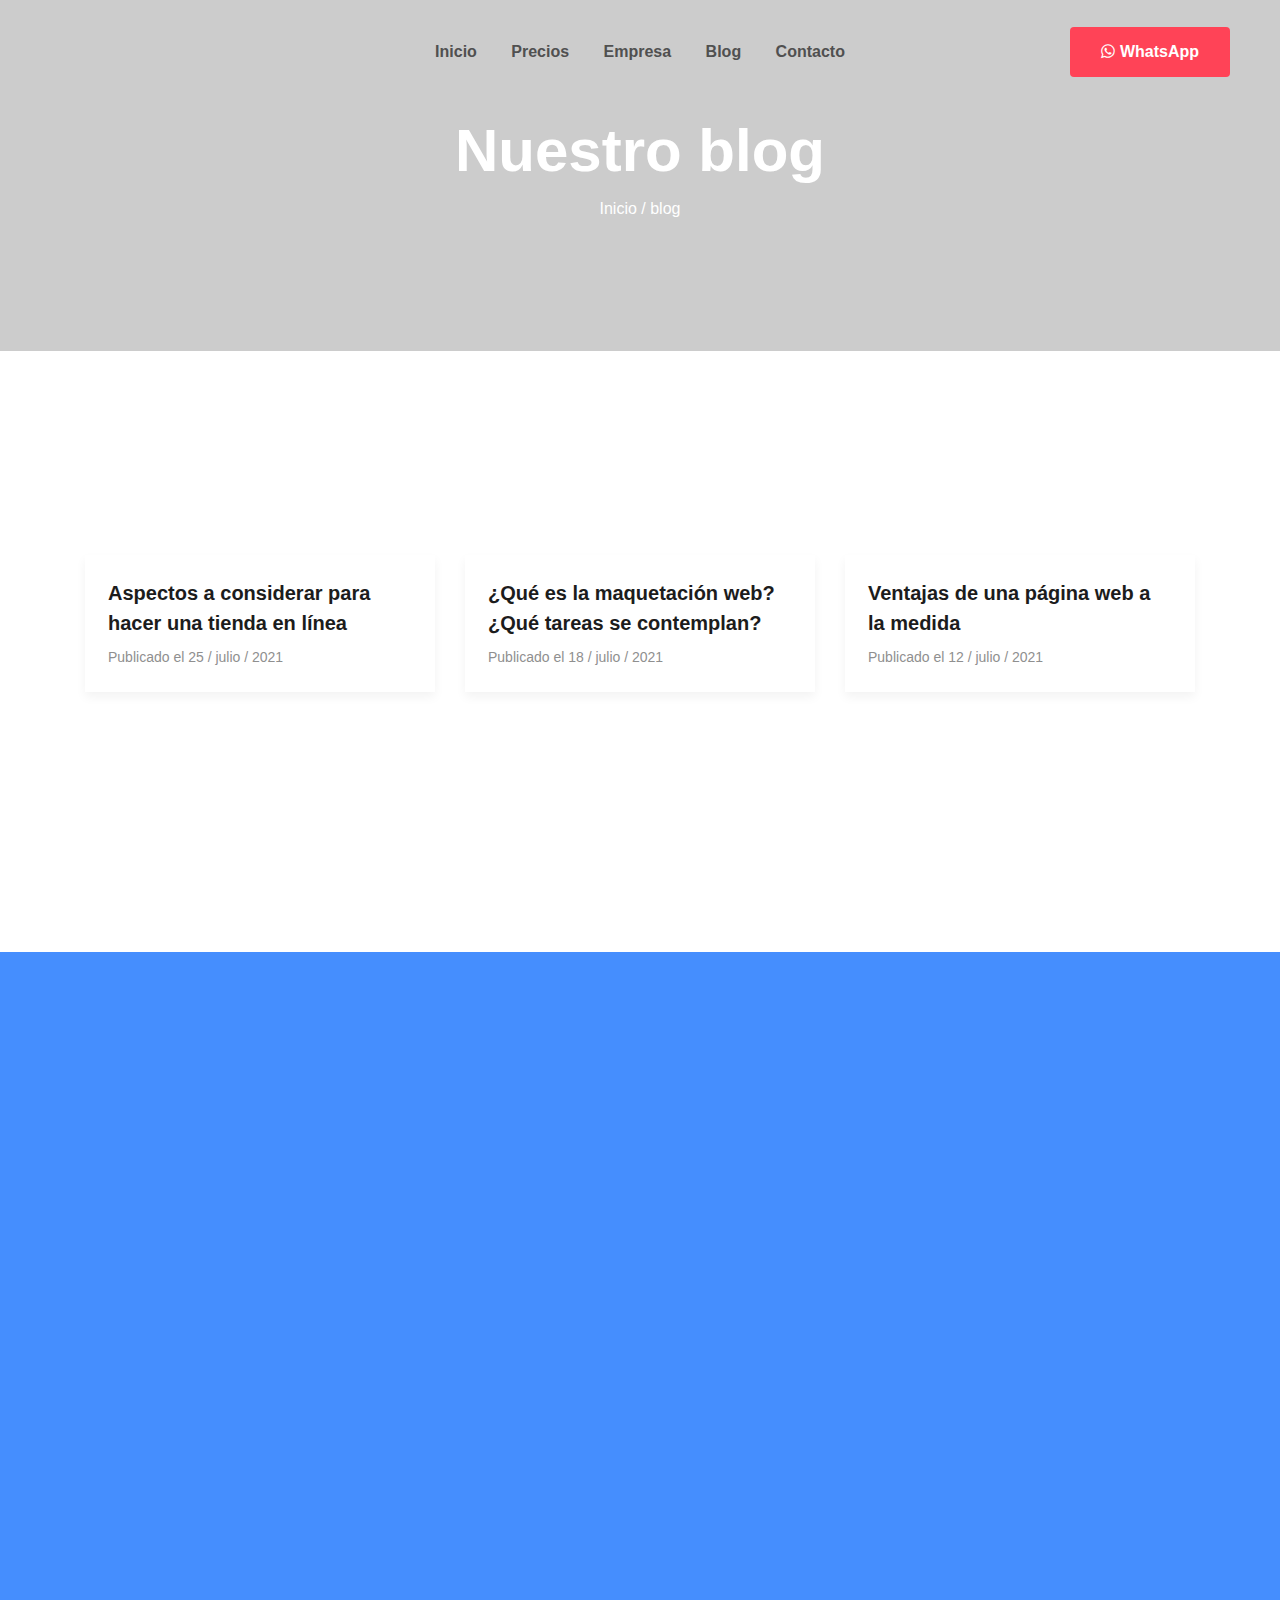
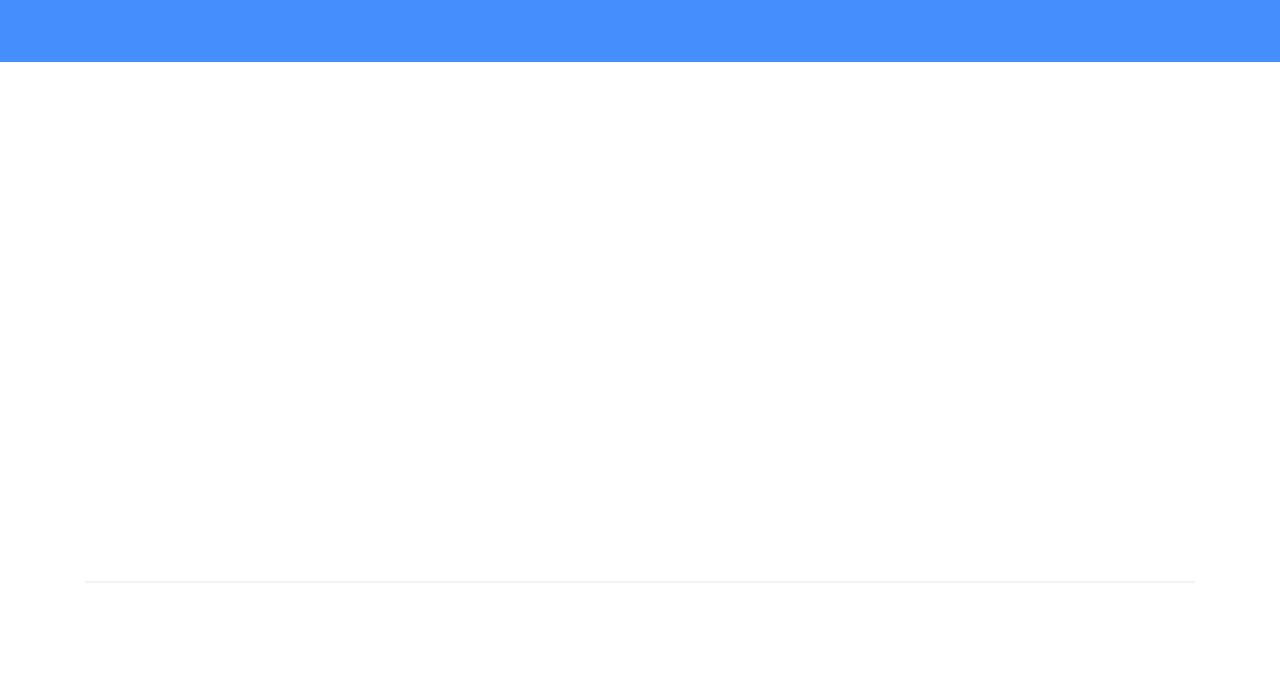
==== blog_01.html @ 81f1643b "Add files via upload" ====
<!doctype html>
<html class="no-js" lang="es">


<head>
    <meta charset="utf-8">
    <meta http-equiv="x-ua-compatible" content="ie=edge">
    <title>WebSin - Desarrollo Web</title>
    <meta name="description" content="">
    <meta name="viewport" content="width=device-width, initial-scale=1">

    <!-- <link rel="manifest" href="site.webmanifest"> -->
    <link rel="shortcut icon" type="image/x-icon" href="img/favicon.png">
    <!-- Place favicon.ico in the root directory -->

    <!-- CSS here -->
    <link rel="stylesheet" href="css/bootstrap.min.css">
    <link rel="stylesheet" href="css/owl.carousel.min.css">
    <link rel="stylesheet" href="css/magnific-popup.css">
    <link rel="stylesheet" href="css/font-awesome.min.css">
    <link rel="stylesheet" href="css/themify-icons.css">
    <link rel="stylesheet" href="css/flaticon.css">
    <link rel="stylesheet" href="css/nice-select.css">
    <link rel="stylesheet" href="css/animate.min.css">
    <link rel="stylesheet" href="css/slicknav.css"> 
    <link rel="stylesheet" href="css/style.css">

</head>

<body>
    <header>
        <div id="sticky-header" class="header_area header_area01">
            <div class="container-fluid">
                <div class="row">
                    <div class="col-12">
                        <div class="header__wrapper">
                            <!-- header__left__start  -->
                            <div class="header__left">
                                <div class="logo_img">
                                    <a href="index.html">
                                        <img src="img/logo.png" alt="">
                                    </a>
                                </div>
                            </div>
                            <!-- header__left__start  -->

                            <!-- main_menu_start  -->
                            <div class="main_menu text-center d-none d-lg-block">
                                <nav>
                                    <ul id="mobile-menu">
                                        <li><a href="index.html">Inicio</a>
                                        </li>
                                        <li><a href="prising.html">Precios</a>
                                        </li>
                                        <li><a href="career.html">Empresa</a></li>
                                        <li><a href="blog_01.html">Blog</a></li>
                                        <li><a href="contact.html">Contacto</a></li>
                                    </ul>
                                </nav>
                            </div>
                            <!-- main_menu_start  -->

                            <!-- header__right_start  -->
                            <div class="header__right">
                                <div class="contact_wrap d-flex align-items-center">
                                    <div class="contact_btn d-none d-lg-block">
                                        <a href="https://web.whatsapp.com/send?phone=524447003104&text=Hola,%20quiero%20m%C3%A1s%20informaci%C3%B3n%20sobre%20los%20servicios%20de%20WebSin" class="boxed_btn"><i class="fa fa-whatsapp"></i> WhatsApp</a>
                                    </div>
                                </div>
                            </div>
                            <!-- header__right_end  -->
                        </div>
                    </div>
                    <div class="col-12">
                        <div class="mobile_menu d-block d-lg-none"></div>
                    </div>
                </div>
            </div>
        </div>
    </header>
    <!-- header_end -->


    <!-- bradcam_area  -->
    <div class="bradcam_area bradcam_bg_2 bradcam_area2">
        <div class="container">
            <div class="row">
                <div class="col-xl-12">
                    <div class="bradcam_text text-center">
                        <h3 class="wow  fadeInDown" data-wow-duration="1s" data-wow-delay=".2s">Nuestro blog</h3>
                        <p class="wow fadeInUp" data-wow-duration="1s" data-wow-delay=".2s"><a href="index.html">Inicio</a> / blog</p>
                    </div>
                </div>
            </div>
        </div>
    </div>
    <!--/ bradcam_area -->

    <!-- blog_area -->
    <div class="blog_area">
        <div class="container">
            <div class="row">
                <div class="col-xl-4 col-lg-4 col-md-6 ">
                    <div class="single_blog wow fadeInUp" data-wow-duration="1s" data-wow-delay=".1s">
                        <div class="blog_thumb">
                            <a href="blog_details.html">
                                <img src="img/news/1.png" alt="">
                            </a>
                        </div>
                        <div class="blog_meta">
                            <h4><a href="BLOG_Aspectos-a-considerar-para-hacer-una-tienda-en-línea.html">Aspectos a considerar para hacer una tienda en línea</a></h4>
                            <span>Publicado el 25 / julio / 2021</span>
                        </div>
                    </div>
                </div>
                <div class="col-xl-4 col-lg-4 col-md-6">
                    <div class="single_blog wow fadeInUp" data-wow-duration="1s" data-wow-delay=".2s">
                        <div class="blog_thumb">
                            <a href="blog_details.html">
                                <img src="img/news/2.png" alt="">
                            </a>
                        </div>
                        <div class="blog_meta">
                            <h4><a href="BLOG_¿Qué-es-la-maquetación-web.html">¿Qué es la maquetación web?<br> ¿Qué tareas se contemplan?</a></h4>
                            <span>Publicado el 18 / julio / 2021</span>
                        </div>
                    </div>
                </div>
                <div class="col-xl-4 col-lg-4 col-md-6">
                    <div class="single_blog wow fadeInUp" data-wow-duration="1s" data-wow-delay=".3s">
                        <div class="blog_thumb">
                            <a href="blog_details.html">
                                <img src="img/news/3.png" alt="">
                            </a>
                        </div>
                        <div class="blog_meta ">
                            <h4><a href="BLOG_Ventajas-de-una-página-web-a-la-medida.html">Ventajas de una página web a la medida</a></h4>
                            <span>Publicado el 12 / julio / 2021</span>
                        </div>
                    </div>
                </div>
            </div>
        </div>
    </div>
    <!--/ blog_area -->

    <!-- contact_expert_start -->
    <div class="contact_expert">
        <div class="animation_img d-none d-lg-block">
            <div class="anim_1 amination_custom">
                <img src="img/banner/expert_anim_1.png" alt="">
            </div>
            <div class="anim_2 amination_custom4">
                <img src="img/banner/expert_anim_2.png" alt="">
            </div>
            <div class="anim_3 amination_custom2">
                <img src="img/banner/expert_anim_3.png" alt="">
            </div>
            <div class="anim_4 amination_custom11">
                <img src="img/banner/expert_anim_4.png" alt="">
            </div>
        </div>
        <div class="container">
            <div class="row">
                <div class="col-xl-12">
                    <div class="contact_expert_text text-center">
                        <h3 class="wow fadeInUp" data-wow-duration="1s" data-wow-delay=".1s">¡Diseñamos y desarrollamos páginas web, la web que tú necesitas! Contamos con paquetes a precios accesibles, revisa nuestros costos.</h3>
                        <p class="wow fadeInUp" data-wow-duration="1s" data-wow-delay=".2s">Mándanos un WhatsApp &#128521 <a href="#">+52 444 700 3104</a> </p>
                        <a href="prising.html" class="blank_btn wow fadeInUp" data-wow-duration="1s" data-wow-delay=".3s">Ver Precios</a>
                    </div>
                </div>
            </div>
        </div>
    </div>
    <!-- contact_expert_end -->


    <!-- footer_start -->
    <footer>
        <div class="ilstrator_footer_img d-none d-lg-block ">
            <img src="img/banner/footer_ils_1.png" alt="">
        </div>
        <div class="anim_icon ">
            <div class="anim_icon_1 amination_custom">
                <img src="img/animated_icon/4.png" alt="">
            </div>
            <div class="anim_icon_2 amination_custom11">
                <img src="img/animated_icon/5.png" alt="">
            </div>
        </div>
        <div class="footer_top_area">
            <div class="container">
                <div class="row">
                    <div class="col-xl-3 col-lg-3 col-md-6">
                        <div class="footer_widget wow fadeInUp" data-wow-duration="1s" data-wow-delay=".1s">
                            <div class="footer_logo">
                                <a href="#">
                                    <img src="img/logo.png" alt="">
                                </a>
                            </div>
                            <div class="social_links">
                                <ul>
                                    <li><a href="https://web.facebook.com/Empresa.Websin/"><i class="fa fa-facebook"></i></a></li>
                                    <li><a href="https://www.instagram.com/challenge/?next=/invites/contact/%253Fi%253Dynf7ljedg2z8%2526utm_content%253Dm89wvjz"><i class="fa fa-instagram"></i></a></li>
                                    <li> <a href="https://twitter.com/WebSin2?s=09"><i class="fa fa-twitter"></i></a></li>
                                </ul>
                            </div>
                        </div>
                    </div>
                    <div class="col-xl-3 col-lg-3 col-md-6">
                        <div class="footer_widget wow fadeInUp" data-wow-duration="1s" data-wow-delay=".2s">
                            <div class="footer_title">
                                <h3>+Enlaces</h3>
                            </div>
                            <ul class="link_list">
                                <li><a href="prising.html">Precios</a></li>
                                <li><a href="#">Empresa</a></li>
                                <li><a href="blog_01.html">Blog</a></li>
                                <li><a href="contact.html">Contacto</a></li>
                                <li><a href="#">Donar Por PayPal</a></li>
                            </ul>
                        </div>
                    </div>
                    <div class="col-xl-3 col-lg-3 col-md-6">
                        <div class="footer_widget wow fadeInUp" data-wow-duration="1s" data-wow-delay=".3s">
                            <div class="footer_title">
                                <h3>Servicios</h3>
                            </div>
                            <ul class="link_list">
                                <li><a href="index.html">Diseño Web</a></li>
                                <li><a href="index.html">Desarrollo Web</a></li>
                                <li><a href="index.html">Programación web</a></li>
                                <li><a href="index.html">Comercio electrónico</a></li>
                                <li><a href="index.html">Desarrollo de Software</a></li>
                            </ul>
                        </div>
                    </div> 
                    <div class="col-xl-3 col-lg-3 col-md-6">
                        <div class="footer_widget wow fadeInUp" data-wow-duration="1s" data-wow-delay=".4s">
                            <div class="footer_title">
                                <h3>Contacto</h3>
                            </div>
                            <p>
                                Urbanización santa ursula MZ.E.LT2<br>
                                <a href="mailto:empresa.websin@gmail.com">empresa.websin@gmail.com</a> <br>
                                <a href="https://web.whatsapp.com/send?phone=524447003104&text=Hola,%20quiero%20m%C3%A1s%20informaci%C3%B3n%20sobre%20los%20servicios%20de%20WebSin">+52 444 700 3104</a>
                            </p>
                        </div>
                    </div>
                </div>
            </div>
        </div>
        <div class="copyright_area">
            <div class="container">
                <div class="footer_border"></div>
                <div class="row align-items-center">
                    <div class="col-xl-6 col-lg-6 col-md-6">
                        <div class="copy_right_text wow fadeInUp" data-wow-duration="1s" data-wow-delay=".1s">
                            <p>
                                ©Copyright WebSin Todos los derechos reservados.
                            </p>
                        </div>
                    </div>
                    <div class="col-xl-6 col-lg-6 col-md-6">
                        <div class="copy_right_links wow fadeInUp" data-wow-duration="1s" data-wow-delay=".2s">
                            <ul>
                                <li>
                                    <a href="#">Políticas de privacidad</a>
                                </li>
                            </ul>
                        </div>
                    </div>
                </div>
            </div>
        </div>
    </footer>
    <!-- footer_end -->

    <!-- back-top_start  -->
    <div id="back-top">
        <a title="Go to Top" href="#">
            <i class="ti-angle-up"></i>
        </a>
    </div>
    <!-- back-top_end -->

    <!--All JS here -->
    <script src="js/vendor/modernizr-3.5.0.min.js"></script>
    <script src="js/vendor/jquery-1.12.4.min.js"></script>
    <script src="js/popper.min.js"></script>
    <script src="js/bootstrap.min.js"></script>
    <script src="js/owl.carousel.min.js"></script>
    <script src="js/isotope.pkgd.min.js"></script>
    <script src="js/waypoints.min.js"></script>
    <script src="js/jquery.counterup.min.js"></script>
    <script src="js/imagesloaded.pkgd.min.js"></script>
    <script src="js/wow.min.js"></script>
    <script src="js/nice-select.min.js"></script>
    <script src="js/jquery.slicknav.js"></script>
    <script src="js/jquery.magnific-popup.min.js"></script>
    <script src="js/parallax.js"></script>
    <script src="js/plugins.js"></script>

    <!-- main js  -->
    <script src="js/main.js"></script>

</body>


</html>
---- css/themify-icons.css ----
@font-face {
	font-family: 'themify';
	src:url('../fonts/themify9f24.eot');
	src:url('../fonts/themifyd41d.eot') format('embedded-opentype'),
		url('../fonts/themify9f24.woff') format('woff'),
		url('../fonts/themify9f24.ttf') format('truetype'),
		url('../fonts/themify9f24.html') format('svg');
	font-weight: normal;
	font-style: normal;
}

[class^="ti-"], [class*=" ti-"] {
	font-family: 'themify';
	/* speak: none; */
	font-style: normal;
	font-weight: normal;
	font-variant: normal;
	text-transform: none;
	line-height: 1;

	/* Better Font Rendering =========== */
	-webkit-font-smoothing: antialiased;
	-moz-osx-font-smoothing: grayscale;
}

.ti-wand:before {
	content: "\e600";
}
.ti-volume:before {
	content: "\e601";
}
.ti-user:before {
	content: "\e602";
}
.ti-unlock:before {
	content: "\e603";
}
.ti-unlink:before {
	content: "\e604";
}
.ti-trash:before {
	content: "\e605";
}
.ti-thought:before {
	content: "\e606";
}
.ti-target:before {
	content: "\e607";
}
.ti-tag:before {
	content: "\e608";
}
.ti-tablet:before {
	content: "\e609";
}
.ti-star:before {
	content: "\e60a";
}
.ti-spray:before {
	content: "\e60b";
}
.ti-signal:before {
	content: "\e60c";
}
.ti-shopping-cart:before {
	content: "\e60d";
}
.ti-shopping-cart-full:before {
	content: "\e60e";
}
.ti-settings:before {
	content: "\e60f";
}
.ti-search:before {
	content: "\e610";
}
.ti-zoom-in:before {
	content: "\e611";
}
.ti-zoom-out:before {
	content: "\e612";
}
.ti-cut:before {
	content: "\e613";
}
.ti-ruler:before {
	content: "\e614";
}
.ti-ruler-pencil:before {
	content: "\e615";
}
.ti-ruler-alt:before {
	content: "\e616";
}
.ti-bookmark:before {
	content: "\e617";
}
.ti-bookmark-alt:before {
	content: "\e618";
}
.ti-reload:before {
	content: "\e619";
}
.ti-plus:before {
	content: "\e61a";
}
.ti-pin:before {
	content: "\e61b";
}
.ti-pencil:before {
	content: "\e61c";
}
.ti-pencil-alt:before {
	content: "\e61d";
}
.ti-paint-roller:before {
	content: "\e61e";
}
.ti-paint-bucket:before {
	content: "\e61f";
}
.ti-na:before {
	content: "\e620";
}
.ti-mobile:before {
	content: "\e621";
}
.ti-minus:before {
	content: "\e622";
}
.ti-medall:before {
	content: "\e623";
}
.ti-medall-alt:before {
	content: "\e624";
}
.ti-marker:before {
	content: "\e625";
}
.ti-marker-alt:before {
	content: "\e626";
}
.ti-arrow-up:before {
	content: "\e627";
}
.ti-arrow-right:before {
	content: "\e628";
}
.ti-arrow-left:before {
	content: "\e629";
}
.ti-arrow-down:before {
	content: "\e62a";
}
.ti-lock:before {
	content: "\e62b";
}
.ti-location-arrow:before {
	content: "\e62c";
}
.ti-link:before {
	content: "\e62d";
}
.ti-layout:before {
	content: "\e62e";
}
.ti-layers:before {
	content: "\e62f";
}
.ti-layers-alt:before {
	content: "\e630";
}
.ti-key:before {
	content: "\e631";
}
.ti-import:before {
	content: "\e632";
}
.ti-image:before {
	content: "\e633";
}
.ti-heart:before {
	content: "\e634";
}
.ti-heart-broken:before {
	content: "\e635";
}
.ti-hand-stop:before {
	content: "\e636";
}
.ti-hand-open:before {
	content: "\e637";
}
.ti-hand-drag:before {
	content: "\e638";
}
.ti-folder:before {
	content: "\e639";
}
.ti-flag:before {
	content: "\e63a";
}
.ti-flag-alt:before {
	content: "\e63b";
}
.ti-flag-alt-2:before {
	content: "\e63c";
}
.ti-eye:before {
	content: "\e63d";
}
.ti-export:before {
	content: "\e63e";
}
.ti-exchange-vertical:before {
	content: "\e63f";
}
.ti-desktop:before {
	content: "\e640";
}
.ti-cup:before {
	content: "\e641";
}
.ti-crown:before {
	content: "\e642";
}
.ti-comments:before {
	content: "\e643";
}
.ti-comment:before {
	content: "\e644";
}
.ti-comment-alt:before {
	content: "\e645";
}
.ti-close:before {
	content: "\e646";
}
.ti-clip:before {
	content: "\e647";
}
.ti-angle-up:before {
	content: "\e648";
}
.ti-angle-right:before {
	content: "\e649";
}
.ti-angle-left:before {
	content: "\e64a";
}
.ti-angle-down:before {
	content: "\e64b";
}
.ti-check:before {
	content: "\e64c";
}
.ti-check-box:before {
	content: "\e64d";
}
.ti-camera:before {
	content: "\e64e";
}
.ti-announcement:before {
	content: "\e64f";
}
.ti-brush:before {
	content: "\e650";
}
.ti-briefcase:before {
	content: "\e651";
}
.ti-bolt:before {
	content: "\e652";
}
.ti-bolt-alt:before {
	content: "\e653";
}
.ti-blackboard:before {
	content: "\e654";
}
.ti-bag:before {
	content: "\e655";
}
.ti-move:before {
	content: "\e656";
}
.ti-arrows-vertical:before {
	content: "\e657";
}
.ti-arrows-horizontal:before {
	content: "\e658";
}
.ti-fullscreen:before {
	content: "\e659";
}
.ti-arrow-top-right:before {
	content: "\e65a";
}
.ti-arrow-top-left:before {
	content: "\e65b";
}
.ti-arrow-circle-up:before {
	content: "\e65c";
}
.ti-arrow-circle-right:before {
	content: "\e65d";
}
.ti-arrow-circle-left:before {
	content: "\e65e";
}
.ti-arrow-circle-down:before {
	content: "\e65f";
}
.ti-angle-double-up:before {
	content: "\e660";
}
.ti-angle-double-right:before {
	content: "\e661";
}
.ti-angle-double-left:before {
	content: "\e662";
}
.ti-angle-double-down:before {
	content: "\e663";
}
.ti-zip:before {
	content: "\e664";
}
.ti-world:before {
	content: "\e665";
}
.ti-wheelchair:before {
	content: "\e666";
}
.ti-view-list:before {
	content: "\e667";
}
.ti-view-list-alt:before {
	content: "\e668";
}
.ti-view-grid:before {
	content: "\e669";
}
.ti-uppercase:before {
	content: "\e66a";
}
.ti-upload:before {
	content: "\e66b";
}
.ti-underline:before {
	content: "\e66c";
}
.ti-truck:before {
	content: "\e66d";
}
.ti-timer:before {
	content: "\e66e";
}
.ti-ticket:before {
	content: "\e66f";
}
.ti-thumb-up:before {
	content: "\e670";
}
.ti-thumb-down:before {
	content: "\e671";
}
.ti-text:before {
	content: "\e672";
}
.ti-stats-up:before {
	content: "\e673";
}
.ti-stats-down:before {
	content: "\e674";
}
.ti-split-v:before {
	content: "\e675";
}
.ti-split-h:before {
	content: "\e676";
}
.ti-smallcap:before {
	content: "\e677";
}
.ti-shine:before {
	content: "\e678";
}
.ti-shift-right:before {
	content: "\e679";
}
.ti-shift-left:before {
	content: "\e67a";
}
.ti-shield:before {
	content: "\e67b";
}
.ti-notepad:before {
	content: "\e67c";
}
.ti-server:before {
	content: "\e67d";
}
.ti-quote-right:before {
	content: "\e67e";
}
.ti-quote-left:before {
	content: "\e67f";
}
.ti-pulse:before {
	content: "\e680";
}
.ti-printer:before {
	content: "\e681";
}
.ti-power-off:before {
	content: "\e682";
}
.ti-plug:before {
	content: "\e683";
}
.ti-pie-chart:before {
	content: "\e684";
}
.ti-paragraph:before {
	content: "\e685";
}
.ti-panel:before {
	content: "\e686";
}
.ti-package:before {
	content: "\e687";
}
.ti-music:before {
	content: "\e688";
}
.ti-music-alt:before {
	content: "\e689";
}
.ti-mouse:before {
	content: "\e68a";
}
.ti-mouse-alt:before {
	content: "\e68b";
}
.ti-money:before {
	content: "\e68c";
}
.ti-microphone:before {
	content: "\e68d";
}
.ti-menu:before {
	content: "\e68e";
}
.ti-menu-alt:before {
	content: "\e68f";
}
.ti-map:before {
	content: "\e690";
}
.ti-map-alt:before {
	content: "\e691";
}
.ti-loop:before {
	content: "\e692";
}
.ti-location-pin:before {
	content: "\e693";
}
.ti-list:before {
	content: "\e694";
}
.ti-light-bulb:before {
	content: "\e695";
}
.ti-Italic:before {
	content: "\e696";
}
.ti-info:before {
	content: "\e697";
}
.ti-infinite:before {
	content: "\e698";
}
.ti-id-badge:before {
	content: "\e699";
}
.ti-hummer:before {
	content: "\e69a";
}
.ti-home:before {
	content: "\e69b";
}
.ti-help:before {
	content: "\e69c";
}
.ti-headphone:before {
	content: "\e69d";
}
.ti-harddrives:before {
	content: "\e69e";
}
.ti-harddrive:before {
	content: "\e69f";
}
.ti-gift:before {
	content: "\e6a0";
}
.ti-game:before {
	content: "\e6a1";
}
.ti-filter:before {
	content: "\e6a2";
}
.ti-files:before {
	content: "\e6a3";
}
.ti-file:before {
	content: "\e6a4";
}
.ti-eraser:before {
	content: "\e6a5";
}
.ti-envelope:before {
	content: "\e6a6";
}
.ti-download:before {
	content: "\e6a7";
}
.ti-direction:before {
	content: "\e6a8";
}
.ti-direction-alt:before {
	content: "\e6a9";
}
.ti-dashboard:before {
	content: "\e6aa";
}
.ti-control-stop:before {
	content: "\e6ab";
}
.ti-control-shuffle:before {
	content: "\e6ac";
}
.ti-control-play:before {
	content: "\e6ad";
}
.ti-control-pause:before {
	content: "\e6ae";
}
.ti-control-forward:before {
	content: "\e6af";
}
.ti-control-backward:before {
	content: "\e6b0";
}
.ti-cloud:before {
	content: "\e6b1";
}
.ti-cloud-up:before {
	content: "\e6b2";
}
.ti-cloud-down:before {
	content: "\e6b3";
}
.ti-clipboard:before {
	content: "\e6b4";
}
.ti-car:before {
	content: "\e6b5";
}
.ti-calendar:before {
	content: "\e6b6";
}
.ti-book:before {
	content: "\e6b7";
}
.ti-bell:before {
	content: "\e6b8";
}
.ti-basketball:before {
	content: "\e6b9";
}
.ti-bar-chart:before {
	content: "\e6ba";
}
.ti-bar-chart-alt:before {
	content: "\e6bb";
}
.ti-back-right:before {
	content: "\e6bc";
}
.ti-back-left:before {
	content: "\e6bd";
}
.ti-arrows-corner:before {
	content: "\e6be";
}
.ti-archive:before {
	content: "\e6bf";
}
.ti-anchor:before {
	content: "\e6c0";
}
.ti-align-right:before {
	content: "\e6c1";
}
.ti-align-left:before {
	content: "\e6c2";
}
.ti-align-justify:before {
	content: "\e6c3";
}
.ti-align-center:before {
	content: "\e6c4";
}
.ti-alert:before {
	content: "\e6c5";
}
.ti-alarm-clock:before {
	content: "\e6c6";
}
.ti-agenda:before {
	content: "\e6c7";
}
.ti-write:before {
	content: "\e6c8";
}
.ti-window:before {
	content: "\e6c9";
}
.ti-widgetized:before {
	content: "\e6ca";
}
.ti-widget:before {
	content: "\e6cb";
}
.ti-widget-alt:before {
	content: "\e6cc";
}
.ti-wallet:before {
	content: "\e6cd";
}
.ti-video-clapper:before {
	content: "\e6ce";
}
.ti-video-camera:before {
	content: "\e6cf";
}
.ti-vector:before {
	content: "\e6d0";
}
.ti-themify-logo:before {
	content: "\e6d1";
}
.ti-themify-favicon:before {
	content: "\e6d2";
}
.ti-themify-favicon-alt:before {
	content: "\e6d3";
}
.ti-support:before {
	content: "\e6d4";
}
.ti-stamp:before {
	content: "\e6d5";
}
.ti-split-v-alt:before {
	content: "\e6d6";
}
.ti-slice:before {
	content: "\e6d7";
}
.ti-shortcode:before {
	content: "\e6d8";
}
.ti-shift-right-alt:before {
	content: "\e6d9";
}
.ti-shift-left-alt:before {
	content: "\e6da";
}
.ti-ruler-alt-2:before {
	content: "\e6db";
}
.ti-receipt:before {
	content: "\e6dc";
}
.ti-pin2:before {
	content: "\e6dd";
}
.ti-pin-alt:before {
	content: "\e6de";
}
.ti-pencil-alt2:before {
	content: "\e6df";
}
.ti-palette:before {
	content: "\e6e0";
}
.ti-more:before {
	content: "\e6e1";
}
.ti-more-alt:before {
	content: "\e6e2";
}
.ti-microphone-alt:before {
	content: "\e6e3";
}
.ti-magnet:before {
	content: "\e6e4";
}
.ti-line-double:before {
	content: "\e6e5";
}
.ti-line-dotted:before {
	content: "\e6e6";
}
.ti-line-dashed:before {
	content: "\e6e7";
}
.ti-layout-width-full:before {
	content: "\e6e8";
}
.ti-layout-width-default:before {
	content: "\e6e9";
}
.ti-layout-width-default-alt:before {
	content: "\e6ea";
}
.ti-layout-tab:before {
	content: "\e6eb";
}
.ti-layout-tab-window:before {
	content: "\e6ec";
}
.ti-layout-tab-v:before {
	content: "\e6ed";
}
.ti-layout-tab-min:before {
	content: "\e6ee";
}
.ti-layout-slider:before {
	content: "\e6ef";
}
.ti-layout-slider-alt:before {
	content: "\e6f0";
}
.ti-layout-sidebar-right:before {
	content: "\e6f1";
}
.ti-layout-sidebar-none:before {
	content: "\e6f2";
}
.ti-layout-sidebar-left:before {
	content: "\e6f3";
}
.ti-layout-placeholder:before {
	content: "\e6f4";
}
.ti-layout-menu:before {
	content: "\e6f5";
}
.ti-layout-menu-v:before {
	content: "\e6f6";
}
.ti-layout-menu-separated:before {
	content: "\e6f7";
}
.ti-layout-menu-full:before {
	content: "\e6f8";
}
.ti-layout-media-right-alt:before {
	content: "\e6f9";
}
.ti-layout-media-right:before {
	content: "\e6fa";
}
.ti-layout-media-overlay:before {
	content: "\e6fb";
}
.ti-layout-media-overlay-alt:before {
	content: "\e6fc";
}
.ti-layout-media-overlay-alt-2:before {
	content: "\e6fd";
}
.ti-layout-media-left-alt:before {
	content: "\e6fe";
}
.ti-layout-media-left:before {
	content: "\e6ff";
}
.ti-layout-media-center-alt:before {
	content: "\e700";
}
.ti-layout-media-center:before {
	content: "\e701";
}
.ti-layout-list-thumb:before {
	content: "\e702";
}
.ti-layout-list-thumb-alt:before {
	content: "\e703";
}
.ti-layout-list-post:before {
	content: "\e704";
}
.ti-layout-list-large-image:before {
	content: "\e705";
}
.ti-layout-line-solid:before {
	content: "\e706";
}
.ti-layout-grid4:before {
	content: "\e707";
}
.ti-layout-grid3:before {
	content: "\e708";
}
.ti-layout-grid2:before {
	content: "\e709";
}
.ti-layout-grid2-thumb:before {
	content: "\e70a";
}
.ti-layout-cta-right:before {
	content: "\e70b";
}
.ti-layout-cta-left:before {
	content: "\e70c";
}
.ti-layout-cta-center:before {
	content: "\e70d";
}
.ti-layout-cta-btn-right:before {
	content: "\e70e";
}
.ti-layout-cta-btn-left:before {
	content: "\e70f";
}
.ti-layout-column4:before {
	content: "\e710";
}
.ti-layout-column3:before {
	content: "\e711";
}
.ti-layout-column2:before {
	content: "\e712";
}
.ti-layout-accordion-separated:before {
	content: "\e713";
}
.ti-layout-accordion-merged:before {
	content: "\e714";
}
.ti-layout-accordion-list:before {
	content: "\e715";
}
.ti-ink-pen:before {
	content: "\e716";
}
.ti-info-alt:before {
	content: "\e717";
}
.ti-help-alt:before {
	content: "\e718";
}
.ti-headphone-alt:before {
	content: "\e719";
}
.ti-hand-point-up:before {
	content: "\e71a";
}
.ti-hand-point-right:before {
	content: "\e71b";
}
.ti-hand-point-left:before {
	content: "\e71c";
}
.ti-hand-point-down:before {
	content: "\e71d";
}
.ti-gallery:before {
	content: "\e71e";
}
.ti-face-smile:before {
	content: "\e71f";
}
.ti-face-sad:before {
	content: "\e720";
}
.ti-credit-card:before {
	content: "\e721";
}
.ti-control-skip-forward:before {
	content: "\e722";
}
.ti-control-skip-backward:before {
	content: "\e723";
}
.ti-control-record:before {
	content: "\e724";
}
.ti-control-eject:before {
	content: "\e725";
}
.ti-comments-smiley:before {
	content: "\e726";
}
.ti-brush-alt:before {
	content: "\e727";
}
.ti-youtube:before {
	content: "\e728";
}
.ti-vimeo:before {
	content: "\e729";
}
.ti-twitter:before {
	content: "\e72a";
}
.ti-time:before {
	content: "\e72b";
}
.ti-tumblr:before {
	content: "\e72c";
}
.ti-skype:before {
	content: "\e72d";
}
.ti-share:before {
	content: "\e72e";
}
.ti-share-alt:before {
	content: "\e72f";
}
.ti-rocket:before {
	content: "\e730";
}
.ti-pinterest:before {
	content: "\e731";
}
.ti-new-window:before {
	content: "\e732";
}
.ti-microsoft:before {
	content: "\e733";
}
.ti-list-ol:before {
	content: "\e734";
}
.ti-linkedin:before {
	content: "\e735";
}
.ti-layout-sidebar-2:before {
	content: "\e736";
}
.ti-layout-grid4-alt:before {
	content: "\e737";
}
.ti-layout-grid3-alt:before {
	content: "\e738";
}
.ti-layout-grid2-alt:before {
	content: "\e739";
}
.ti-layout-column4-alt:before {
	content: "\e73a";
}
.ti-layout-column3-alt:before {
	content: "\e73b";
}
.ti-layout-column2-alt:before {
	content: "\e73c";
}
.ti-instagram:before {
	content: "\e73d";
}
.ti-google:before {
	content: "\e73e";
}
.ti-github:before {
	content: "\e73f";
}
.ti-flickr:before {
	content: "\e740";
}
.ti-facebook:before {
	content: "\e741";
}
.ti-dropbox:before {
	content: "\e742";
}
.ti-dribbble:before {
	content: "\e743";
}
.ti-apple:before {
	content: "\e744";
}
.ti-android:before {
	content: "\e745";
}
.ti-save:before {
	content: "\e746";
}
.ti-save-alt:before {
	content: "\e747";
}
.ti-yahoo:before {
	content: "\e748";
}
.ti-wordpress:before {
	content: "\e749";
}
.ti-vimeo-alt:before {
	content: "\e74a";
}
.ti-twitter-alt:before {
	content: "\e74b";
}
.ti-tumblr-alt:before {
	content: "\e74c";
}
.ti-trello:before {
	content: "\e74d";
}
.ti-stack-overflow:before {
	content: "\e74e";
}
.ti-soundcloud:before {
	content: "\e74f";
}
.ti-sharethis:before {
	content: "\e750";
}
.ti-sharethis-alt:before {
	content: "\e751";
}
.ti-reddit:before {
	content: "\e752";
}
.ti-pinterest-alt:before {
	content: "\e753";
}
.ti-microsoft-alt:before {
	content: "\e754";
}
.ti-linux:before {
	content: "\e755";
}
.ti-jsfiddle:before {
	content: "\e756";
}
.ti-joomla:before {
	content: "\e757";
}
.ti-html5:before {
	content: "\e758";
}
.ti-flickr-alt:before {
	content: "\e759";
}
.ti-email:before {
	content: "\e75a";
}
.ti-drupal:before {
	content: "\e75b";
}
.ti-dropbox-alt:before {
	content: "\e75c";
}
.ti-css3:before {
	content: "\e75d";
}
.ti-rss:before {
	content: "\e75e";
}
.ti-rss-alt:before {
	content: "\e75f";
}
---- css/flaticon.css ----
/*
  	Flaticon icon font: Flaticon
  	Creation date: 19/11/2019 18:12
  	*/

@font-face {
  font-family: "Flaticon";
  src: url("../fonts/Flaticon.eot");
  src: url("../fonts/Flaticond41d.eot") format("embedded-opentype"),
       url("../fonts/Flaticon.woff2") format("woff2"),
       url("../fonts/Flaticon.woff") format("woff"),
       url("../fonts/Flaticon.ttf") format("truetype"),
       url("../fonts/Flaticon.svg") format("svg");
  font-weight: normal;
  font-style: normal;
}

@media screen and (-webkit-min-device-pixel-ratio:0) {
  @font-face {
    font-family: "Flaticon";
    src: url("../fonts/Flaticon.svg") format("svg");
  }
}

[class^="flaticon-"]:before, [class*=" flaticon-"]:before,
[class^="flaticon-"]:after, [class*=" flaticon-"]:after {   
  font-family: Flaticon;
font-style: normal;
}

.flaticon-placeholder:before { content: "\f100"; }
.flaticon-phone:before { content: "\f101"; }
.flaticon-share:before { content: "\f102"; }
.flaticon-back:before { content: "\f103"; }
.flaticon-next:before { content: "\f104"; }
---- css/nice-select.css ----
.nice-select {
  -webkit-tap-highlight-color: transparent;
  background-color: #fff;
  border-radius: 5px;
  border: solid 1px #e8e8e8;
  box-sizing: border-box;
  clear: both;
  cursor: pointer;
  display: block;
  float: left;
  font-family: inherit;
  font-size: 14px;
  font-weight: normal;
  height: 42px;
  line-height: 40px;
  outline: none;
  padding-left: 18px;
  padding-right: 30px;
  position: relative;
  text-align: left !important;
  -webkit-transition: all 0.2s ease-in-out;
  transition: all 0.2s ease-in-out;
  -webkit-user-select: none;
     -moz-user-select: none;
      -ms-user-select: none;
          user-select: none;
  white-space: nowrap;
  width: auto; }
  .nice-select:hover {
    border-color: #dbdbdb; }
  .nice-select:active, .nice-select.open, .nice-select:focus {
    border-color: #999; }


  .nice-select.disabled {
    border-color: #ededed;
    color: #999;
    pointer-events: none; }
    .nice-select.disabled:after {
      border-color: #cccccc; }
  .nice-select.wide {
    width: 100%; }
    .nice-select.wide .list {
      left: 0 !important;
      right: 0 !important; }
  .nice-select.right {
    float: right; }
    .nice-select.right .list {
      left: auto;
      right: 0; }
  .nice-select.small {
    font-size: 12px;
    height: 36px;
    line-height: 34px; }
    .nice-select.small:after {
      height: 4px;
      width: 4px; }
    .nice-select.small .option {
      line-height: 34px;
      min-height: 34px; }
  .nice-select .list {
    background-color: #fff;
    border-radius: 5px;
    box-shadow: 0 0 0 1px rgba(68, 68, 68, 0.11);
    box-sizing: border-box;
    margin-top: 4px;
    opacity: 0;
    overflow: hidden;
    padding: 0;
    pointer-events: none;
    position: absolute;
    top: 100%;
    left: 0;
    -webkit-transform-origin: 50% 0;
        -ms-transform-origin: 50% 0;
            transform-origin: 50% 0;
    -webkit-transform: scale(0.75) translateY(-21px);
        -ms-transform: scale(0.75) translateY(-21px);
            transform: scale(0.75) translateY(-21px);
    -webkit-transition: all 0.2s cubic-bezier(0.5, 0, 0, 1.25), opacity 0.15s ease-out;
    transition: all 0.2s cubic-bezier(0.5, 0, 0, 1.25), opacity 0.15s ease-out;
    z-index: 9; }
    .nice-select .list:hover .option:not(:hover) {
      background-color: transparent !important; }
  .nice-select .option {
    cursor: pointer;
    font-weight: 400;
    line-height: 40px;
    list-style: none;
    min-height: 40px;
    outline: none;
    padding-left: 18px;
    padding-right: 29px;
    text-align: left;
    -webkit-transition: all 0.2s;
    transition: all 0.2s; }
    .nice-select .option:hover, .nice-select .option.focus, .nice-select .option.selected.focus {
      background-color: #f6f6f6; }
    .nice-select .option.selected {
      font-weight: bold; }
    .nice-select .option.disabled {
      background-color: transparent;
      color: #999;
      cursor: default; }

.no-csspointerevents .nice-select .list {
  display: none; }

.no-csspointerevents .nice-select.open .list {
  display: block; }





  /* ,,,,,,,,,,,,,,,, */


  .nice-select:after {
    content: "\e64b";
    display: block;
    height: 5px;
    margin-top: -5px;
    pointer-events: none;
    position: absolute;
    right: 30px;
    top: 8px;
    transition: all 0.15s ease-in-out;
    width: 5px;
    font-family: 'themify';
    color: #ddd; }

    .nice-select.open:after {
 }
    .nice-select.open .list {
      opacity: 1;
      pointer-events: auto;
      -webkit-transform: scale(1) translateY(0);
          -ms-transform: scale(1) translateY(0);
              transform: scale(1) translateY(0); }
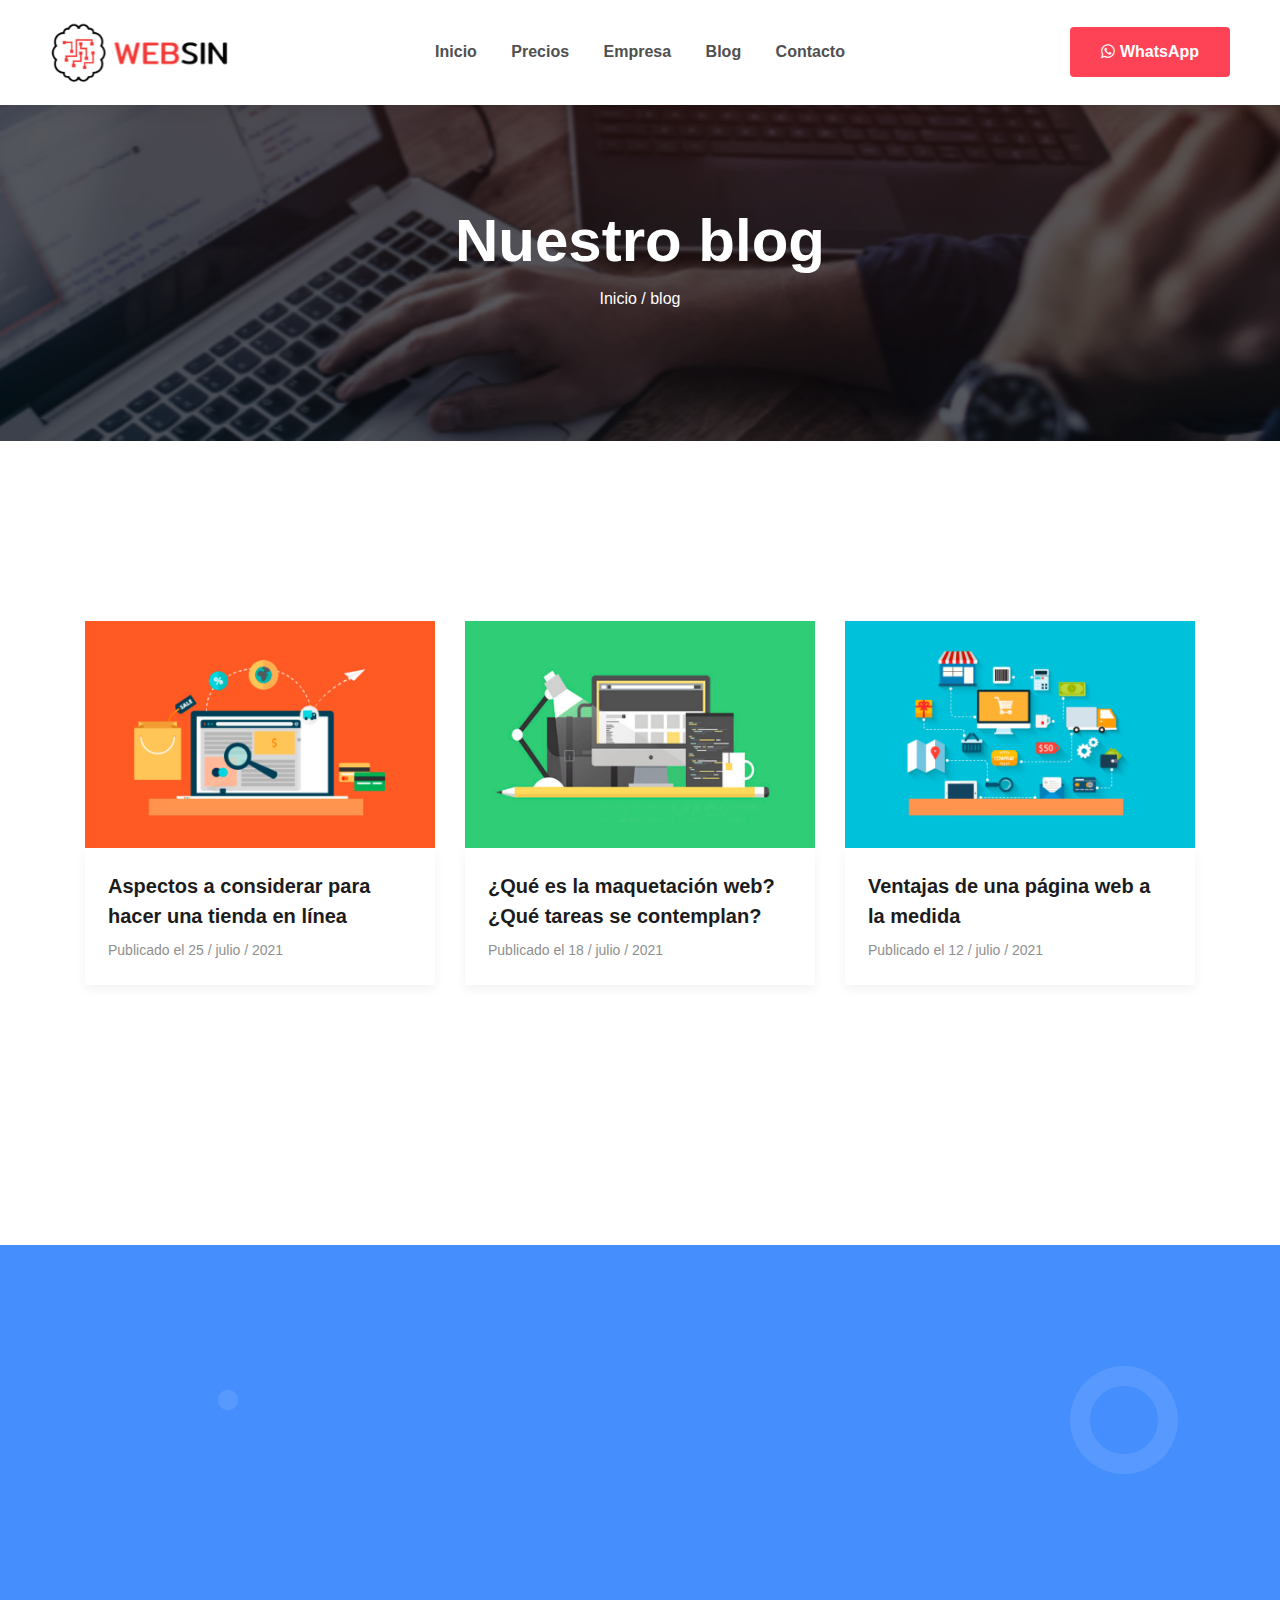
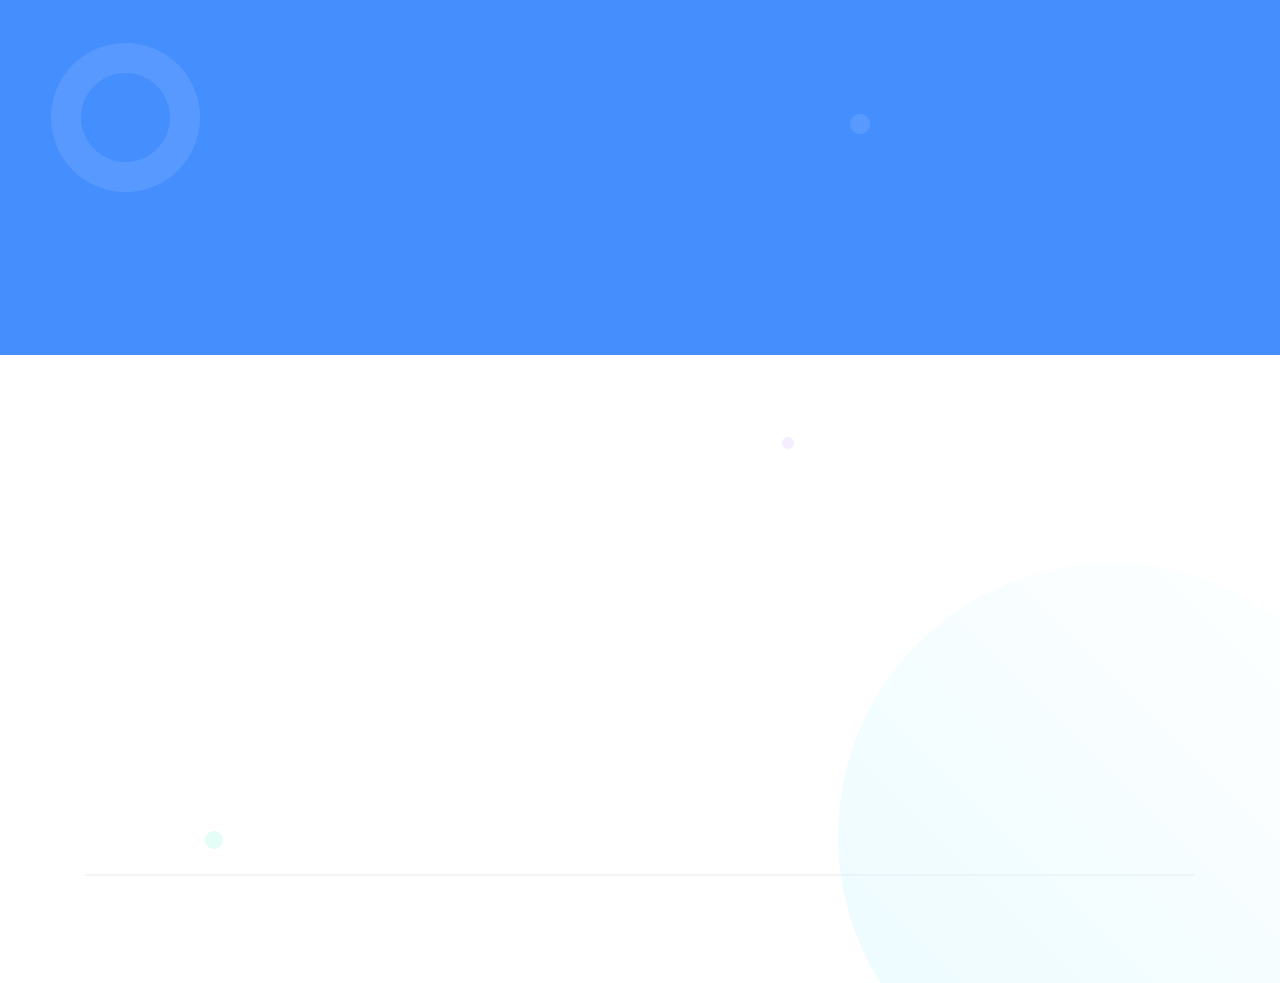
==== commit 9e14b625: "Add files via upload" ====
--- a/blog_01.html
+++ b/blog_01.html
@@ -285,6 +285,7 @@
     <!-- back-top_end -->
 
     <!--All JS here -->
+    <script src="//code.tidio.co/db4p8rjgb64txutp5r9zfmckipb7mazk.js" async></script>
     <script src="js/vendor/modernizr-3.5.0.min.js"></script>
     <script src="js/vendor/jquery-1.12.4.min.js"></script>
     <script src="js/popper.min.js"></script>
--- a/css/style.css
+++ b/css/style.css
@@ -27,41 +27,6 @@
 /*----------------------------------------------------*/
 @import url("../../css-1.css");
 @import url("../../css.css");
-/* line 1, I:/last_update/sassco-html/sassco/scss/_extend.scss */
-.brand_area_2 {
-  background-image: -webkit-gradient(linear, left bottom, left top, from(#f6feff), to(#fbf5ff));
-  background-image: -o-linear-gradient(bottom, #f6feff, #fbf5ff);
-  background-image: linear-gradient(to top, #f6feff, #fbf5ff);
-}
-
-/* line 6, I:/last_update/sassco-html/sassco/scss/_extend.scss */
-.features_area_2 .single_feature .icon {
-  background-image: -webkit-gradient(linear, left top, left bottom, from(#83da3a), to(#29c89c));
-  background-image: -o-linear-gradient(top, #83da3a, #29c89c);
-  background-image: linear-gradient(to bottom, #83da3a, #29c89c);
-}
-
-/* line 11, I:/last_update/sassco-html/sassco/scss/_extend.scss */
-.features_area_2 .col-lg-3:nth-child(2) .single_feature .icon {
-  background-image: -webkit-gradient(linear, left top, left bottom, from(#df35f0), to(#4543de));
-  background-image: -o-linear-gradient(top, #df35f0, #4543de);
-  background-image: linear-gradient(to bottom, #df35f0, #4543de);
-}
-
-/* line 16, I:/last_update/sassco-html/sassco/scss/_extend.scss */
-.features_area_2 .col-lg-3:nth-child(3) .single_feature .icon {
-  background-image: -webkit-gradient(linear, left top, left bottom, from(#e6495b), to(#ee33f0));
-  background-image: -o-linear-gradient(top, #e6495b, #ee33f0);
-  background-image: linear-gradient(to bottom, #e6495b, #ee33f0);
-}
-
-/* line 21, I:/last_update/sassco-html/sassco/scss/_extend.scss */
-.features_area_2 .col-lg-3:nth-child(4) .single_feature .icon {
-  background-image: -webkit-gradient(linear, left top, left bottom, from(#fa8732), to(#f8be32));
-  background-image: -o-linear-gradient(top, #fa8732, #f8be32);
-  background-image: linear-gradient(to bottom, #fa8732, #f8be32);
-}
-
 /* line 27, I:/last_update/sassco-html/sassco/scss/_extend.scss */
 .prising_area {
   background-image: -webkit-gradient(linear, left top, left bottom, from(#ffffff), to(#fbf5ff));
@@ -71,9 +36,7 @@
 
 /* line 32, I:/last_update/sassco-html/sassco/scss/_extend.scss */
 .prising_area .single_prising.active {
-  background-image: -webkit-gradient(linear, left top, left bottom, from(#df35f0), to(#4543de));
-  background-image: -o-linear-gradient(top, #df35f0, #4543de);
-  background-image: linear-gradient(to bottom, #df35f0, #4543de);
+  background-color: #ff4357;
 }
 
 /*----------------------------------------------------*/
@@ -353,7 +316,7 @@
 #back-top {
   position: fixed;
   right: 20px;
-  bottom: 30px;
+  bottom: 130px;
   cursor: pointer;
   z-index: 9999999;
   display: none;
@@ -555,7 +518,7 @@
 
 /* line 111, I:/last_update/sassco-html/sassco/scss/_btn.scss */
 .boxed_btn3 {
-  background: #4543de;
+  background: #ff4357;
   padding: 10px;
   -webkit-border-radius: 4px;
   -moz-border-radius: 4px;
@@ -582,8 +545,8 @@
 
 /* line 125, I:/last_update/sassco-html/sassco/scss/_btn.scss */
 .boxed_btn3:hover {
-  color: #4543de;
-  border-color: #4543de;
+  color: #ff4357;
+  border-color: #ff4357;
   background: transparent;
 }
 
@@ -1238,6 +1201,11 @@
 /*----------------------------------------------------*/
 /*----------------------------------------------------*/
 /*----------------------------------------------------*/
+.header_area01 {
+  background: #fff !important;
+  box-shadow: 0px 3px 16px 0px rgb(0 0 0 / 10%) !important;
+}
+
 /* line 1, I:/last_update/sassco-html/sassco/scss/_header.scss */
 .header_area {
   padding: 0px 35px 0 35px;
@@ -2113,131 +2081,6 @@
   border-top: 1px solid #dfdfdf;
 }
 
-/* line 135, I:/last_update/sassco-html/sassco/scss/_footer.scss */
-footer.footer_2 {
-  background: #1c1c37;
-}
-
-/* line 137, I:/last_update/sassco-html/sassco/scss/_footer.scss */
-footer.footer_2 .border_top_1px {
-  border-top: 1px solid #000 !important;
-}
-
-/* line 140, I:/last_update/sassco-html/sassco/scss/_footer.scss */
-footer.footer_2 .footer_border {
-  border-top: 1px solid rgba(255, 255, 255, 0.05);
-  margin-bottom: 40px;
-}
-
-/* line 146, I:/last_update/sassco-html/sassco/scss/_footer.scss */
-footer.footer_2 .footer_top_area .footer_widget .info_add {
-  color: #CCCCCC;
-  font-size: 16px;
-  line-height: 26px;
-  margin-top: 33px;
-  margin-bottom: 36px;
-}
-
-/* line 153, I:/last_update/sassco-html/sassco/scss/_footer.scss */
-footer.footer_2 .footer_top_area .footer_widget .social_links {
-  margin-top: 0;
-}
-
-/* line 157, I:/last_update/sassco-html/sassco/scss/_footer.scss */
-footer.footer_2 .footer_top_area .footer_widget .social_links ul li a {
-  color: rgba(255, 255, 255, 0.4);
-  border: 1px solid rgba(255, 255, 255, 0.4);
-}
-
-/* line 160, I:/last_update/sassco-html/sassco/scss/_footer.scss */
-footer.footer_2 .footer_top_area .footer_widget .social_links ul li a:hover {
-  background: #4543DE;
-  border-color: #4543DE;
-  color: #fff;
-}
-
-/* line 170, I:/last_update/sassco-html/sassco/scss/_footer.scss */
-footer.footer_2 .footer_top_area .footer_widget .footer_title h3 {
-  font-size: 20px;
-  font-weight: 600;
-  color: #CCCCCC;
-  margin-bottom: 35px;
-}
-
-/* line 179, I:/last_update/sassco-html/sassco/scss/_footer.scss */
-footer.footer_2 .footer_top_area .footer_widget .link_list li a {
-  font-size: 16px;
-  color: #CCCCCC;
-  line-height: 42px;
-}
-
-/* line 183, I:/last_update/sassco-html/sassco/scss/_footer.scss */
-footer.footer_2 .footer_top_area .footer_widget .link_list li a:hover {
-  color: #4543DE;
-}
-
-/* line 191, I:/last_update/sassco-html/sassco/scss/_footer.scss */
-footer.footer_2 .copyright_area {
-  padding-bottom: 39px;
-}
-
-/* line 194, I:/last_update/sassco-html/sassco/scss/_footer.scss */
-footer.footer_2 .copyright_area .copy_right_text p {
-  margin-bottom: 0;
-  font-size: 16px;
-  font-weight: 400;
-  color: #CCCCCC;
-}
-
-/* line 199, I:/last_update/sassco-html/sassco/scss/_footer.scss */
-footer.footer_2 .copyright_area .copy_right_text p a {
-  color: #4543DE;
-}
-
-/* line 204, I:/last_update/sassco-html/sassco/scss/_footer.scss */
-footer.footer_2 .copyright_area .copy_right_links {
-  text-align: right;
-}
-
-@media (max-width: 767px) {
-  /* line 204, I:/last_update/sassco-html/sassco/scss/_footer.scss */
-  footer.footer_2 .copyright_area .copy_right_links {
-    text-align: center;
-  }
-}
-
-/* line 209, I:/last_update/sassco-html/sassco/scss/_footer.scss */
-footer.footer_2 .copyright_area .copy_right_links li {
-  display: inline-block;
-}
-
-/* line 211, I:/last_update/sassco-html/sassco/scss/_footer.scss */
-footer.footer_2 .copyright_area .copy_right_links li a {
-  font-size: 16px;
-  color: #CCCCCC;
-  margin-left: 57px;
-}
-
-/* line 215, I:/last_update/sassco-html/sassco/scss/_footer.scss */
-footer.footer_2 .copyright_area .copy_right_links li a:hover {
-  color: #4543DE;
-}
-
-@media (min-width: 768px) and (max-width: 991px) {
-  /* line 211, I:/last_update/sassco-html/sassco/scss/_footer.scss */
-  footer.footer_2 .copyright_area .copy_right_links li a {
-    margin-left: 20px;
-  }
-}
-
-@media (max-width: 767px) {
-  /* line 211, I:/last_update/sassco-html/sassco/scss/_footer.scss */
-  footer.footer_2 .copyright_area .copy_right_links li a {
-    margin-left: 20px;
-    margin: 0 10px;
-    text-align: center;
-  }
-}
 
 /*----------------------------------------------------*/
 /*----------------------------------------------------*/
@@ -2965,141 +2808,6 @@
   }
 }
 
-/* line 403, I:/last_update/sassco-html/sassco/scss/_banner.scss */
-.banner_area_2 {
-  padding-top: 150px;
-  padding-bottom: 70px;
-  position: relative;
-}
-
-@media (max-width: 767px) {
-  /* line 403, I:/last_update/sassco-html/sassco/scss/_banner.scss */
-  .banner_area_2 {
-    padding-top: 100px;
-    padding-bottom: 50px;
-  }
-}
-
-/* line 412, I:/last_update/sassco-html/sassco/scss/_banner.scss */
-.banner_area_2 .banner_info h3 {
-  font-size: 50px;
-  color: #0b0b21;
-  line-height: 1.24;
-  font-weight: 600;
-}
-
-@media (max-width: 767px) {
-  /* line 412, I:/last_update/sassco-html/sassco/scss/_banner.scss */
-  .banner_area_2 .banner_info h3 {
-    font-size: 30px;
-  }
-}
-
-@media (min-width: 768px) and (max-width: 991px) {
-  /* line 412, I:/last_update/sassco-html/sassco/scss/_banner.scss */
-  .banner_area_2 .banner_info h3 {
-    font-size: 35px;
-  }
-}
-
-@media (min-width: 992px) and (max-width: 1199.99px) {
-  /* line 412, I:/last_update/sassco-html/sassco/scss/_banner.scss */
-  .banner_area_2 .banner_info h3 {
-    font-size: 45px;
-  }
-}
-
-/* line 427, I:/last_update/sassco-html/sassco/scss/_banner.scss */
-.banner_area_2 .banner_info p {
-  line-height: 1.6;
-  font-size: 20px;
-  color: #505050;
-  margin-bottom: 30px;
-}
-
-@media (max-width: 767px) {
-  /* line 427, I:/last_update/sassco-html/sassco/scss/_banner.scss */
-  .banner_area_2 .banner_info p {
-    font-size: 16px;
-  }
-}
-
-@media (max-width: 767px) {
-  /* line 435, I:/last_update/sassco-html/sassco/scss/_banner.scss */
-  .banner_area_2 .banner_info p br {
-    display: none;
-  }
-}
-
-@media (min-width: 768px) and (max-width: 991px) {
-  /* line 435, I:/last_update/sassco-html/sassco/scss/_banner.scss */
-  .banner_area_2 .banner_info p br {
-    display: none;
-  }
-}
-
-@media (min-width: 992px) and (max-width: 1199.99px) {
-  /* line 435, I:/last_update/sassco-html/sassco/scss/_banner.scss */
-  .banner_area_2 .banner_info p br {
-    display: none;
-  }
-}
-
-/* line 447, I:/last_update/sassco-html/sassco/scss/_banner.scss */
-.banner_area_2 .banner_info .banner_thumb {
-  margin-top: 70px;
-  -webkit-box-shadow: 0 30px 30px rgba(80, 80, 80, 0.08);
-  -moz-box-shadow: 0 30px 30px rgba(80, 80, 80, 0.08);
-  box-shadow: 0 30px 30px rgba(80, 80, 80, 0.08);
-}
-
-@media (max-width: 767px) {
-  /* line 447, I:/last_update/sassco-html/sassco/scss/_banner.scss */
-  .banner_area_2 .banner_info .banner_thumb {
-    margin-top: 40px;
-  }
-}
-
-/* line 453, I:/last_update/sassco-html/sassco/scss/_banner.scss */
-.banner_area_2 .banner_info .banner_thumb img {
-  width: 100%;
-}
-
-/* line 459, I:/last_update/sassco-html/sassco/scss/_banner.scss */
-.banner_area_2 .animation_icon .anim_icon_4, .banner_area_2 .animation_icon .anim_icon, .banner_area_2 .animation_icon .anim_icon_2, .banner_area_2 .animation_icon .anim_icon_3 {
-  position: absolute;
-}
-
-/* line 462, I:/last_update/sassco-html/sassco/scss/_banner.scss */
-.banner_area_2 .animation_icon .anim_icon {
-  left: 10%;
-  top: 34%;
-}
-
-/* line 466, I:/last_update/sassco-html/sassco/scss/_banner.scss */
-.banner_area_2 .animation_icon .anim_icon_2 {
-  left: 63%;
-  top: 7%;
-}
-
-/* line 470, I:/last_update/sassco-html/sassco/scss/_banner.scss */
-.banner_area_2 .animation_icon .anim_icon_3 {
-  right: 23%;
-  top: 31%;
-}
-
-/* line 474, I:/last_update/sassco-html/sassco/scss/_banner.scss */
-.banner_area_2 .animation_icon .anim_icon_4 {
-  left: 2%;
-  bottom: -13%;
-}
-
-@media (max-width: 767px) {
-  /* line 474, I:/last_update/sassco-html/sassco/scss/_banner.scss */
-  .banner_area_2 .animation_icon .anim_icon_4 {
-    display: none;
-  }
-}
 
 /* line 484, I:/last_update/sassco-html/sassco/scss/_banner.scss */
 .layer {
@@ -3111,500 +2819,6 @@
   overflow-x: hidden;
 }
 
-/* line 491, I:/last_update/sassco-html/sassco/scss/_banner.scss */
-.banner_area.banner_area3 {
-  overflow: visible;
-  position: relative;
-  background-image: url(../img/home_3/banner/banner_bg.png);
-  background-size: cover;
-  background-position: center center;
-}
-
-/* line 497, I:/last_update/sassco-html/sassco/scss/_banner.scss */
-.banner_area.banner_area3 .anim_icon_3 {
-  position: absolute;
-  left: 18%;
-  bottom: 12%;
-}
-
-/* line 502, I:/last_update/sassco-html/sassco/scss/_banner.scss */
-.banner_area.banner_area3 .anim_icon_2 {
-  position: absolute;
-  left: 48%;
-  top: 22%;
-}
-
-/* line 507, I:/last_update/sassco-html/sassco/scss/_banner.scss */
-.banner_area.banner_area3 .anim_icon_1 {
-  position: absolute;
-  left: 6%;
-  top: 30%;
-}
-
-@media (max-width: 767px) {
-  /* line 491, I:/last_update/sassco-html/sassco/scss/_banner.scss */
-  .banner_area.banner_area3 {
-    padding-top: 0;
-  }
-}
-
-@media (min-width: 768px) and (max-width: 991px) {
-  /* line 491, I:/last_update/sassco-html/sassco/scss/_banner.scss */
-  .banner_area.banner_area3 {
-    padding-top: 0;
-  }
-}
-
-@media (max-width: 767px) {
-  /* line 518, I:/last_update/sassco-html/sassco/scss/_banner.scss */
-  .banner_area.banner_area3 .banner_text {
-    margin-top: 60px;
-  }
-}
-
-/* line 522, I:/last_update/sassco-html/sassco/scss/_banner.scss */
-.banner_area.banner_area3 .banner_text span {
-  color: #fff;
-  font-weight: 600;
-  background-color: rgba(255, 255, 255, 0.059);
-  padding: 8px 12px;
-  display: inline-block;
-  -webkit-border-radius: 5px;
-  -moz-border-radius: 5px;
-  border-radius: 5px;
-  margin-bottom: 33px;
-}
-
-@media (min-width: 768px) and (max-width: 991px) {
-  /* line 522, I:/last_update/sassco-html/sassco/scss/_banner.scss */
-  .banner_area.banner_area3 .banner_text span {
-    margin-bottom: 20px;
-  }
-}
-
-@media (max-width: 767px) {
-  /* line 522, I:/last_update/sassco-html/sassco/scss/_banner.scss */
-  .banner_area.banner_area3 .banner_text span {
-    margin-bottom: 20px;
-  }
-}
-
-/* line 537, I:/last_update/sassco-html/sassco/scss/_banner.scss */
-.banner_area.banner_area3 .banner_text h3 {
-  font-size: 60px;
-  font-weight: 700;
-  color: #fff;
-  line-height: 70px;
-  margin-bottom: 66px;
-}
-
-@media (max-width: 767px) {
-  /* line 537, I:/last_update/sassco-html/sassco/scss/_banner.scss */
-  .banner_area.banner_area3 .banner_text h3 {
-    font-size: 30px;
-    line-height: 40px;
-    margin-bottom: 30px;
-  }
-}
-
-@media (min-width: 992px) and (max-width: 1199.99px) {
-  /* line 537, I:/last_update/sassco-html/sassco/scss/_banner.scss */
-  .banner_area.banner_area3 .banner_text h3 {
-    font-size: 40px;
-    line-height: 50px;
-    margin-bottom: 30px;
-  }
-}
-
-@media (min-width: 768px) and (max-width: 991px) {
-  /* line 537, I:/last_update/sassco-html/sassco/scss/_banner.scss */
-  .banner_area.banner_area3 .banner_text h3 {
-    font-size: 35px;
-    line-height: 45px;
-    margin-bottom: 20px;
-  }
-}
-
-/* line 560, I:/last_update/sassco-html/sassco/scss/_banner.scss */
-.banner_area.banner_area3 .banner_text .site_link_form h4 {
-  color: #fff;
-}
-
-/* line 564, I:/last_update/sassco-html/sassco/scss/_banner.scss */
-.banner_area.banner_area3 .banner_text .site_link_form form input {
-  border: 1px solid #78abff;
-  background: transparent;
-  color: #fff;
-}
-
-/* line 569, I:/last_update/sassco-html/sassco/scss/_banner.scss */
-.banner_area.banner_area3 .banner_text .site_link_form form input::placeholder {
-  color: #ffffff;
-}
-
-/* line 573, I:/last_update/sassco-html/sassco/scss/_banner.scss */
-.banner_area.banner_area3 .banner_text .site_link_form form button {
-  background: #00ebac;
-}
-
-/* line 575, I:/last_update/sassco-html/sassco/scss/_banner.scss */
-.banner_area.banner_area3 .banner_text .site_link_form form button:hover {
-  color: #00ebac;
-  border-color: #00ebac;
-  background: transparent;
-}
-
-/* line 585, I:/last_update/sassco-html/sassco/scss/_banner.scss */
-.banner_area.banner_area3 .banner_Right_wrapper .blue__circle_wrapper {
-  position: absolute;
-  width: 1217px;
-  height: 1217px;
-  top: -305px;
-  left: 54%;
-  background-color: #509cff;
-  z-index: 0;
-  -webkit-border-radius: 50%;
-  -moz-border-radius: 50%;
-  border-radius: 50%;
-}
-
-@media (min-width: 992px) and (max-width: 1199.99px) {
-  /* line 585, I:/last_update/sassco-html/sassco/scss/_banner.scss */
-  .banner_area.banner_area3 .banner_Right_wrapper .blue__circle_wrapper {
-    width: 870px;
-    height: 870px;
-    top: -200px;
-  }
-}
-
-@media (min-width: 1200px) and (max-width: 1500px) {
-  /* line 585, I:/last_update/sassco-html/sassco/scss/_banner.scss */
-  .banner_area.banner_area3 .banner_Right_wrapper .blue__circle_wrapper {
-    width: 800px;
-    height: 800px;
-    top: -95px;
-    left: 54%;
-  }
-}
-
-/* line 606, I:/last_update/sassco-html/sassco/scss/_banner.scss */
-.banner_area.banner_area3 .banner_Right_wrapper .circle___img.layer {
-  position: absolute;
-  top: 85px !important;
-  left: 59% !important;
-  z-index: 4;
-  width: 770px;
-  height: 770px;
-  -webkit-border-radius: 50%;
-  border-radius: 50%;
-  background-clip: padding-box;
-  clip-path: initial;
-  right: auto;
-  position: absolute !important;
-}
-
-@media (min-width: 992px) and (max-width: 1199.99px) {
-  /* line 606, I:/last_update/sassco-html/sassco/scss/_banner.scss */
-  .banner_area.banner_area3 .banner_Right_wrapper .circle___img.layer {
-    width: 500px;
-    height: 500px;
-    top: 85px !important;
-  }
-}
-
-@media (min-width: 1200px) and (max-width: 1500px) {
-  /* line 606, I:/last_update/sassco-html/sassco/scss/_banner.scss */
-  .banner_area.banner_area3 .banner_Right_wrapper .circle___img.layer {
-    width: 600px;
-    height: 600px;
-    top: 80px !important;
-  }
-}
-
-/* line 629, I:/last_update/sassco-html/sassco/scss/_banner.scss */
-.banner_area.banner_area3 .banner_Right_wrapper .circle___img.layer img {
-  width: 100%;
-  border-radius: 50%;
-}
-
-/* line 634, I:/last_update/sassco-html/sassco/scss/_banner.scss */
-.banner_area.banner_area3 .banner_Right_wrapper .lite_blue_circle.layer {
-  width: 770px;
-  height: 770px;
-  background-color: #2d7be0;
-  position: absolute !important;
-  top: 80px !important;
-  left: 57% !important;
-  z-index: 2;
-  border-radius: 50%;
-}
-
-@media (min-width: 992px) and (max-width: 1199.99px) {
-  /* line 634, I:/last_update/sassco-html/sassco/scss/_banner.scss */
-  .banner_area.banner_area3 .banner_Right_wrapper .lite_blue_circle.layer {
-    width: 500px;
-    height: 500px;
-    top: 80px !important;
-  }
-}
-
-@media (min-width: 1200px) and (max-width: 1500px) {
-  /* line 634, I:/last_update/sassco-html/sassco/scss/_banner.scss */
-  .banner_area.banner_area3 .banner_Right_wrapper .lite_blue_circle.layer {
-    width: 600px;
-    height: 600px;
-    top: 80px !important;
-  }
-}
-
-/* line 654, I:/last_update/sassco-html/sassco/scss/_banner.scss */
-.banner_area.banner_area3 .banner_Right_wrapper .circle___wrapper.layer {
-  width: 790px;
-  height: 790px;
-  -webkit-border-radius: 50%;
-  -moz-border-radius: 50%;
-  border-radius: 50%;
-  background-clip: padding-box;
-  position: absolute !important;
-  top: 80px !important;
-  left: 56.7% !important;
-  border: 1px dashed #fff;
-  opacity: .7;
-  z-index: 12;
-}
-
-@media (min-width: 992px) and (max-width: 1199.99px) {
-  /* line 654, I:/last_update/sassco-html/sassco/scss/_banner.scss */
-  .banner_area.banner_area3 .banner_Right_wrapper .circle___wrapper.layer {
-    width: 500px;
-    height: 500px;
-    top: 80px !important;
-  }
-}
-
-@media (min-width: 1200px) and (max-width: 1500px) {
-  /* line 654, I:/last_update/sassco-html/sassco/scss/_banner.scss */
-  .banner_area.banner_area3 .banner_Right_wrapper .circle___wrapper.layer {
-    width: 600px;
-    height: 600px;
-    top: 80px !important;
-  }
-}
-
-/* line 676, I:/last_update/sassco-html/sassco/scss/_banner.scss */
-.banner_area.banner_area3 .banner_Right_wrapper .left_circle {
-  width: 757px;
-  height: 757px;
-  -webkit-border-radius: 50%;
-  -moz-border-radius: 50%;
-  border-radius: 50%;
-  background-clip: padding-box;
-  position: absolute !important;
-  top: -45% !important;
-  left: -15% !important;
-  border: 1px dashed #fff;
-  opacity: .7;
-  z-index: 1;
-}
-
-@media (min-width: 992px) and (max-width: 1199.99px) {
-  /* line 676, I:/last_update/sassco-html/sassco/scss/_banner.scss */
-  .banner_area.banner_area3 .banner_Right_wrapper .left_circle {
-    width: 500px;
-    height: 500px;
-  }
-}
-
-@media (min-width: 1200px) and (max-width: 1500px) {
-  /* line 676, I:/last_update/sassco-html/sassco/scss/_banner.scss */
-  .banner_area.banner_area3 .banner_Right_wrapper .left_circle {
-    width: 600px;
-    height: 600px;
-  }
-}
-
-/*----------------------------------------------------*/
-/*----------------------------------------------------*/
-/* line 1, I:/last_update/sassco-html/sassco/scss/_features.scss */
-.features_area {
-  padding-top: 200px;
-  padding-bottom: 100px;
-}
-
-@media (max-width: 767px) {
-  /* line 1, I:/last_update/sassco-html/sassco/scss/_features.scss */
-  .features_area {
-    padding-top: 50px;
-    padding-bottom: 50px;
-  }
-}
-
-/* line 9, I:/last_update/sassco-html/sassco/scss/_features.scss */
-.features_area .features_title h3 {
-  font-size: 22px;
-  font-weight: 600;
-  color: #1c1c1c;
-  border-bottom: 1px solid #1c1c1c;
-  padding-bottom: 0px;
-  display: inline-block;
-  margin-bottom: 85px;
-}
-
-@media (max-width: 767px) {
-  /* line 9, I:/last_update/sassco-html/sassco/scss/_features.scss */
-  .features_area .features_title h3 {
-    margin-bottom: 30px;
-    font-size: 15px;
-  }
-}
-
-/* line 24, I:/last_update/sassco-html/sassco/scss/_features.scss */
-.features_area .brand_active .single_brand {
-  text-align: center;
-  display: -webkit-box;
-  display: -moz-box;
-  display: -ms-flexbox;
-  display: -webkit-flex;
-  display: flex;
-  -webkit-align-items: center;
-  -moz-align-items: center;
-  -ms-align-items: center;
-  align-items: center;
-  -webkit-justify-content: center;
-  -moz-justify-content: center;
-  -ms-justify-content: center;
-  justify-content: center;
-  -ms-flex-pack: center;
-  height: 50px;
-}
-
-/* line 30, I:/last_update/sassco-html/sassco/scss/_features.scss */
-.features_area .brand_active .single_brand img {
-  width: auto;
-  display: inline-block;
-}
-
-/* line 35, I:/last_update/sassco-html/sassco/scss/_features.scss */
-.features_area .brand_active.owl-carousel .owl-item img {
-  display: inline-block;
-  width: auto;
-}
-
-@media (max-width: 767px) {
-  /* line 35, I:/last_update/sassco-html/sassco/scss/_features.scss */
-  .features_area .brand_active.owl-carousel .owl-item img {
-    width: 100px;
-  }
-}
-
-/* line 45, I:/last_update/sassco-html/sassco/scss/_features.scss */
-.features_area_2 {
-  padding-top: 120px;
-  padding-bottom: 140px;
-  position: relative;
-}
-
-/* line 49, I:/last_update/sassco-html/sassco/scss/_features.scss */
-.features_area_2 .shape_icon {
-  position: absolute;
-  right: 10%;
-  bottom: 10%;
-}
-
-@media (max-width: 767px) {
-  /* line 49, I:/last_update/sassco-html/sassco/scss/_features.scss */
-  .features_area_2 .shape_icon {
-    display: none;
-  }
-}
-
-@media (min-width: 768px) and (max-width: 991px) {
-  /* line 56, I:/last_update/sassco-html/sassco/scss/_features.scss */
-  .features_area_2 .shape_icon img {
-    width: 230px;
-  }
-}
-
-@media (min-width: 992px) and (max-width: 1199.99px) {
-  /* line 56, I:/last_update/sassco-html/sassco/scss/_features.scss */
-  .features_area_2 .shape_icon img {
-    width: 230px;
-  }
-}
-
-@media (max-width: 767px) {
-  /* line 45, I:/last_update/sassco-html/sassco/scss/_features.scss */
-  .features_area_2 {
-    padding-top: 60px;
-    padding-bottom: 60px;
-  }
-}
-
-@media (min-width: 768px) and (max-width: 991px) {
-  /* line 45, I:/last_update/sassco-html/sassco/scss/_features.scss */
-  .features_area_2 {
-    padding-top: 40px;
-    padding-bottom: 60px;
-  }
-}
-
-/* line 75, I:/last_update/sassco-html/sassco/scss/_features.scss */
-.features_area_2::before {
-  position: absolute;
-  bottom: 0;
-  left: 0;
-  right: 0;
-  top: 0;
-  content: '';
-  top: -310px;
-  z-index: -1;
-  background-image: linear-gradient(to bottom, #ffffff, #fbf5ff);
-}
-
-/* line 86, I:/last_update/sassco-html/sassco/scss/_features.scss */
-.features_area_2 .single_feature {
-  margin-bottom: 40px;
-}
-
-/* line 88, I:/last_update/sassco-html/sassco/scss/_features.scss */
-.features_area_2 .single_feature .icon {
-  width: 98px;
-  height: 98px;
-  text-align: center;
-  line-height: 98px;
-  -webkit-border-radius: 25px;
-  -moz-border-radius: 25px;
-  border-radius: 25px;
-  font-size: 37px;
-  color: #fff;
-  box-shadow: #505050;
-  -webkit-transition: 0.3s;
-  -moz-transition: 0.3s;
-  -ms-transition: 0.3s;
-  -o-transition: 0.3s;
-  transition: 0.3s;
-  margin: auto;
-}
-
-/* line 100, I:/last_update/sassco-html/sassco/scss/_features.scss */
-.features_area_2 .single_feature .icon i {
-  font-size: 37px;
-  line-height: 98px;
-}
-
-/* line 105, I:/last_update/sassco-html/sassco/scss/_features.scss */
-.features_area_2 .single_feature h4 {
-  font-size: 24px;
-  font-weight: 600;
-  color: #0b0b21;
-  margin-bottom: 0;
-  margin-top: 20px;
-}
-
-/* line 112, I:/last_update/sassco-html/sassco/scss/_features.scss */
-.features_area_2 .single_feature:hover .icon {
-  box-shadow: 0px 10px 10px rgba(80, 80, 80, 0.15);
-}
 
 /*----------------------------------------------------*/
 /*----------------------------------------------------*/
@@ -4051,7 +3265,7 @@
 
 /* line 47, I:/last_update/sassco-html/sassco/scss/_case.scss */
 .case_study_area .single-case .hover_overlay .case_heading {
-  margin-top: 18px;
+  margin-top: 25px;
   padding-bottom: 20px;
 }
 
@@ -4344,344 +3558,7 @@
   color: #286fff;
 }
 
-/* line 270, I:/last_update/sassco-html/sassco/scss/_case.scss */
-.case_study_area.case_study_area3 .single-case {
-  padding-bottom: 0;
-}
-
-/* line 272, I:/last_update/sassco-html/sassco/scss/_case.scss */
-.case_study_area.case_study_area3 .single-case .case_thumb {
-  position: relative;
-  overflow: hidden;
-}
-
-/* line 275, I:/last_update/sassco-html/sassco/scss/_case.scss */
-.case_study_area.case_study_area3 .single-case .case_thumb img {
-  width: 100%;
-  -webkit-transform: scale(1);
-  -moz-transform: scale(1);
-  -ms-transform: scale(1);
-  transform: scale(1);
-  -webkit-transition: 0.3s;
-  -moz-transition: 0.3s;
-  -ms-transition: 0.3s;
-  -o-transition: 0.3s;
-  transition: 0.3s;
-}
-
-/* line 280, I:/last_update/sassco-html/sassco/scss/_case.scss */
-.case_study_area.case_study_area3 .single-case .case_thumb .hover_overlay {
-  background: #fff;
-  position: absolute;
-  right: 0;
-  left: 0;
-  top: 0;
-  height: 100%;
-  padding: 35px;
-  -webkit-transform: translateY(100%);
-  -moz-transform: translateY(100%);
-  -ms-transform: translateY(100%);
-  transform: translateY(100%);
-  -webkit-transition: 0.5s;
-  -moz-transition: 0.5s;
-  -ms-transition: 0.5s;
-  -o-transition: 0.5s;
-  transition: 0.5s;
-  top: 100%;
-}
-
-/* line 291, I:/last_update/sassco-html/sassco/scss/_case.scss */
-.case_study_area.case_study_area3 .single-case .case_thumb .hover_overlay::before {
-  position: absolute;
-  right: 0;
-  content: '';
-  bottom: 0;
-  z-index: 9;
-  background-image: url(../img/home_3/case/shadow.png);
-  width: 220px;
-  height: 260px;
-  right: 0;
-  bottom: 0;
-  background-size: cover;
-  background-repeat: no-repeat;
-  transform: translateY(100%);
-  -webkit-transition: 0.9s;
-  -moz-transition: 0.9s;
-  -ms-transition: 0.9s;
-  -o-transition: 0.9s;
-  transition: 0.9s;
-}
-
-/* line 308, I:/last_update/sassco-html/sassco/scss/_case.scss */
-.case_study_area.case_study_area3 .single-case .case_thumb .hover_overlay .case_heading {
-  margin-top: 18px;
-  padding-bottom: 2px;
-}
-
-@media (max-width: 767px) {
-  /* line 308, I:/last_update/sassco-html/sassco/scss/_case.scss */
-  .case_study_area.case_study_area3 .single-case .case_thumb .hover_overlay .case_heading {
-    margin-top: 0;
-  }
-}
-
-/* line 317, I:/last_update/sassco-html/sassco/scss/_case.scss */
-.case_study_area.case_study_area3 .single-case .case_thumb .hover_overlay .case_heading h3 {
-  color: #fff;
-  font-weight: 700;
-  font-size: 24px;
-  line-height: 34px;
-}
-
-@media (min-width: 992px) and (max-width: 1199.99px) {
-  /* line 317, I:/last_update/sassco-html/sassco/scss/_case.scss */
-  .case_study_area.case_study_area3 .single-case .case_thumb .hover_overlay .case_heading h3 {
-    font-size: 20px;
-    line-height: 24px;
-  }
-}
-
-@media (min-width: 1200px) and (max-width: 1500px) {
-  /* line 317, I:/last_update/sassco-html/sassco/scss/_case.scss */
-  .case_study_area.case_study_area3 .single-case .case_thumb .hover_overlay .case_heading h3 {
-    font-size: 20px;
-    line-height: 24px;
-  }
-}
-
-@media (min-width: 768px) and (max-width: 991px) {
-  /* line 317, I:/last_update/sassco-html/sassco/scss/_case.scss */
-  .case_study_area.case_study_area3 .single-case .case_thumb .hover_overlay .case_heading h3 {
-    font-size: 20px;
-  }
-}
-
-@media (max-width: 767px) {
-  /* line 317, I:/last_update/sassco-html/sassco/scss/_case.scss */
-  .case_study_area.case_study_area3 .single-case .case_thumb .hover_overlay .case_heading h3 {
-    font-size: 17px;
-  }
-}
-
-@media (min-width: 992px) and (max-width: 1199.99px) {
-  /* line 336, I:/last_update/sassco-html/sassco/scss/_case.scss */
-  .case_study_area.case_study_area3 .single-case .case_thumb .hover_overlay .case_heading h3 br {
-    display: none;
-  }
-}
-
-@media (min-width: 1200px) and (max-width: 1500px) {
-  /* line 336, I:/last_update/sassco-html/sassco/scss/_case.scss */
-  .case_study_area.case_study_area3 .single-case .case_thumb .hover_overlay .case_heading h3 br {
-    display: none;
-  }
-}
-
-@media (min-width: 768px) and (max-width: 991px) {
-  /* line 336, I:/last_update/sassco-html/sassco/scss/_case.scss */
-  .case_study_area.case_study_area3 .single-case .case_thumb .hover_overlay .case_heading h3 br {
-    display: none;
-  }
-}
-
-@media (max-width: 767px) {
-  /* line 336, I:/last_update/sassco-html/sassco/scss/_case.scss */
-  .case_study_area.case_study_area3 .single-case .case_thumb .hover_overlay .case_heading h3 br {
-    display: none;
-  }
-}
-
-/* line 352, I:/last_update/sassco-html/sassco/scss/_case.scss */
-.case_study_area.case_study_area3 .single-case .case_thumb .hover_overlay .list {
-  margin-top: 0px;
-  margin-bottom: 60px;
-}
-
-@media (min-width: 992px) and (max-width: 1199.99px) {
-  /* line 352, I:/last_update/sassco-html/sassco/scss/_case.scss */
-  .case_study_area.case_study_area3 .single-case .case_thumb .hover_overlay .list {
-    margin-bottom: 20px;
-  }
-}
-
-@media (min-width: 1200px) and (max-width: 1500px) {
-  /* line 352, I:/last_update/sassco-html/sassco/scss/_case.scss */
-  .case_study_area.case_study_area3 .single-case .case_thumb .hover_overlay .list {
-    margin-bottom: 20px;
-  }
-}
-
-@media (max-width: 767px) {
-  /* line 352, I:/last_update/sassco-html/sassco/scss/_case.scss */
-  .case_study_area.case_study_area3 .single-case .case_thumb .hover_overlay .list {
-    margin-bottom: 10px;
-  }
-}
-
-@media (min-width: 768px) and (max-width: 991px) {
-  /* line 352, I:/last_update/sassco-html/sassco/scss/_case.scss */
-  .case_study_area.case_study_area3 .single-case .case_thumb .hover_overlay .list {
-    margin-bottom: 20px;
-  }
-}
-
-/* line 368, I:/last_update/sassco-html/sassco/scss/_case.scss */
-.case_study_area.case_study_area3 .single-case .case_thumb .hover_overlay .list ul li {
-  font-size: 16px;
-  color: #fff;
-  line-height: 34px;
-}
-
-@media (min-width: 992px) and (max-width: 1199.99px) {
-  /* line 368, I:/last_update/sassco-html/sassco/scss/_case.scss */
-  .case_study_area.case_study_area3 .single-case .case_thumb .hover_overlay .list ul li {
-    font-size: 14px;
-  }
-}
-
-@media (min-width: 1200px) and (max-width: 1500px) {
-  /* line 368, I:/last_update/sassco-html/sassco/scss/_case.scss */
-  .case_study_area.case_study_area3 .single-case .case_thumb .hover_overlay .list ul li {
-    font-size: 14px;
-  }
-}
-
-@media (max-width: 767px) {
-  /* line 368, I:/last_update/sassco-html/sassco/scss/_case.scss */
-  .case_study_area.case_study_area3 .single-case .case_thumb .hover_overlay .list ul li {
-    font-size: 14px;
-  }
-}
-
-/* line 386, I:/last_update/sassco-html/sassco/scss/_case.scss */
-.case_study_area.case_study_area3 .single-case .case_heading {
-  margin-top: 18px;
-  padding-bottom: 20px;
-}
-
-/* line 390, I:/last_update/sassco-html/sassco/scss/_case.scss */
-.case_study_area.case_study_area3 .single-case .case_heading.case_heading3 {
-  background: #fff;
-  margin: 0;
-  margin-top: 0px;
-  margin-top: 0;
-  padding: 50px 30px;
-}
-
-@media (max-width: 767px) {
-  /* line 390, I:/last_update/sassco-html/sassco/scss/_case.scss */
-  .case_study_area.case_study_area3 .single-case .case_heading.case_heading3 {
-    padding: 25px 30px;
-  }
-}
-
-@media (min-width: 1200px) and (max-width: 1500px) {
-  /* line 390, I:/last_update/sassco-html/sassco/scss/_case.scss */
-  .case_study_area.case_study_area3 .single-case .case_heading.case_heading3 {
-    padding: 35px 25px;
-  }
-}
-
-/* line 402, I:/last_update/sassco-html/sassco/scss/_case.scss */
-.case_study_area.case_study_area3 .single-case .case_heading.case_heading3 h3 {
-  color: #1c1c1c;
-  font-weight: 700;
-  font-size: 24px;
-  line-height: 34px;
-  -webkit-transition: 0.3s;
-  -moz-transition: 0.3s;
-  -ms-transition: 0.3s;
-  -o-transition: 0.3s;
-  transition: 0.3s;
-}
-
-/* line 408, I:/last_update/sassco-html/sassco/scss/_case.scss */
-.case_study_area.case_study_area3 .single-case .case_heading.case_heading3 h3:hover {
-  color: #286fff;
-}
-
-@media (min-width: 992px) and (max-width: 1199.99px) {
-  /* line 402, I:/last_update/sassco-html/sassco/scss/_case.scss */
-  .case_study_area.case_study_area3 .single-case .case_heading.case_heading3 h3 {
-    font-size: 20px;
-    line-height: 24px;
-  }
-}
-
-@media (min-width: 1200px) and (max-width: 1500px) {
-  /* line 402, I:/last_update/sassco-html/sassco/scss/_case.scss */
-  .case_study_area.case_study_area3 .single-case .case_heading.case_heading3 h3 {
-    font-size: 20px;
-    line-height: 24px;
-  }
-}
-
-@media (min-width: 768px) and (max-width: 991px) {
-  /* line 402, I:/last_update/sassco-html/sassco/scss/_case.scss */
-  .case_study_area.case_study_area3 .single-case .case_heading.case_heading3 h3 {
-    font-size: 20px;
-  }
-}
-
-@media (max-width: 767px) {
-  /* line 402, I:/last_update/sassco-html/sassco/scss/_case.scss */
-  .case_study_area.case_study_area3 .single-case .case_heading.case_heading3 h3 {
-    font-size: 17px;
-  }
-}
-
-@media (min-width: 992px) and (max-width: 1199.99px) {
-  /* line 425, I:/last_update/sassco-html/sassco/scss/_case.scss */
-  .case_study_area.case_study_area3 .single-case .case_heading.case_heading3 h3 br {
-    display: none;
-  }
-}
-
-@media (min-width: 1200px) and (max-width: 1500px) {
-  /* line 425, I:/last_update/sassco-html/sassco/scss/_case.scss */
-  .case_study_area.case_study_area3 .single-case .case_heading.case_heading3 h3 br {
-    display: none;
-  }
-}
-
-@media (min-width: 768px) and (max-width: 991px) {
-  /* line 425, I:/last_update/sassco-html/sassco/scss/_case.scss */
-  .case_study_area.case_study_area3 .single-case .case_heading.case_heading3 h3 br {
-    display: none;
-  }
-}
-
-@media (max-width: 767px) {
-  /* line 425, I:/last_update/sassco-html/sassco/scss/_case.scss */
-  .case_study_area.case_study_area3 .single-case .case_heading.case_heading3 h3 br {
-    display: none;
-  }
-}
-
-/* line 443, I:/last_update/sassco-html/sassco/scss/_case.scss */
-.case_study_area.case_study_area3 .single-case:hover .hover_overlay {
-  -webkit-transform: translateY(-100%);
-  -moz-transform: translateY(-100%);
-  -ms-transform: translateY(-100%);
-  transform: translateY(-100%);
-  background: #286fff;
-}
-
-/* line 448, I:/last_update/sassco-html/sassco/scss/_case.scss */
-.case_study_area.case_study_area3 .single-case:hover .hover_overlay::before {
-  -webkit-transform: translateY(0%);
-  -moz-transform: translateY(0%);
-  -ms-transform: translateY(0%);
-  transform: translateY(0%);
-}
-
-/* line 452, I:/last_update/sassco-html/sassco/scss/_case.scss */
-.case_study_area.case_study_area3 .single-case:hover .case_thumb img {
-  -webkit-transform: scale(1.1);
-  -moz-transform: scale(1.1);
-  -ms-transform: scale(1.1);
-  transform: scale(1.1);
-}
+
 
 /*----------------------------------------------------*/
 /*----------------------------------------------------*/
@@ -5020,156 +3897,6 @@
   color: #fff !important;
 }
 
-/* line 124, I:/last_update/sassco-html/sassco/scss/_testimonial.scss */
-.testmonial2_area {
-  background-image: url(../img/home_3/testmonial/testmonial_bg.png);
-  background-repeat: no-repeat;
-  background-position: center center;
-  background-size: cover;
-  padding: 120px 0;
-}
-
-@media (max-width: 767px) {
-  /* line 124, I:/last_update/sassco-html/sassco/scss/_testimonial.scss */
-  .testmonial2_area {
-    padding: 60px 0;
-  }
-}
-
-@media (max-width: 767px) {
-  /* line 133, I:/last_update/sassco-html/sassco/scss/_testimonial.scss */
-  .testmonial2_area .single_testmonial {
-    display: block !important;
-  }
-}
-
-/* line 137, I:/last_update/sassco-html/sassco/scss/_testimonial.scss */
-.testmonial2_area .single_testmonial .thumb {
-  position: relative;
-  margin: 15px;
-  display: inline-block;
-}
-
-/* line 141, I:/last_update/sassco-html/sassco/scss/_testimonial.scss */
-.testmonial2_area .single_testmonial .thumb .thumb_icon {
-  position: absolute;
-  right: -15px;
-  bottom: -16px;
-  z-index: 90;
-}
-
-/* line 146, I:/last_update/sassco-html/sassco/scss/_testimonial.scss */
-.testmonial2_area .single_testmonial .thumb .thumb_icon img {
-  width: 65px;
-}
-
-/* line 150, I:/last_update/sassco-html/sassco/scss/_testimonial.scss */
-.testmonial2_area .single_testmonial .thumb::before {
-  left: -15PX;
-  top: -15px;
-  bottom: -15px;
-  right: -15px;
-  position: absolute;
-  z-index: 89;
-  content: '';
-  -webkit-border-radius: 50%;
-  -moz-border-radius: 50%;
-  border-radius: 50%;
-  border: 1px dotted #fff;
-}
-
-/* line 162, I:/last_update/sassco-html/sassco/scss/_testimonial.scss */
-.testmonial2_area .single_testmonial .thumb img {
-  width: 170px;
-}
-
-/* line 166, I:/last_update/sassco-html/sassco/scss/_testimonial.scss */
-.testmonial2_area .single_testmonial .testmonial_content {
-  padding-left: 85px;
-}
-
-@media (max-width: 767px) {
-  /* line 166, I:/last_update/sassco-html/sassco/scss/_testimonial.scss */
-  .testmonial2_area .single_testmonial .testmonial_content {
-    padding-left: 0;
-    margin-top: 20px;
-  }
-}
-
-/* line 175, I:/last_update/sassco-html/sassco/scss/_testimonial.scss */
-.testmonial2_area .single_testmonial .testmonial_content p {
-  font-size: 32px;
-  line-height: 1.38;
-  color: #fff;
-  font-weight: 400;
-  margin-bottom: 57px;
-  margin-top: 23px;
-}
-
-@media (max-width: 767px) {
-  /* line 175, I:/last_update/sassco-html/sassco/scss/_testimonial.scss */
-  .testmonial2_area .single_testmonial .testmonial_content p {
-    font-size: 18px;
-    margin-bottom: 30px;
-    margin-top: 20px;
-  }
-}
-
-@media (min-width: 768px) and (max-width: 991px) {
-  /* line 175, I:/last_update/sassco-html/sassco/scss/_testimonial.scss */
-  .testmonial2_area .single_testmonial .testmonial_content p {
-    font-size: 18px;
-    margin-bottom: 20px;
-    margin-top: 20px;
-  }
-}
-
-@media (min-width: 768px) and (max-width: 991px) {
-  /* line 175, I:/last_update/sassco-html/sassco/scss/_testimonial.scss */
-  .testmonial2_area .single_testmonial .testmonial_content p {
-    font-size: 23px;
-  }
-}
-
-/* line 197, I:/last_update/sassco-html/sassco/scss/_testimonial.scss */
-.testmonial2_area .single_testmonial .testmonial_content .author_name h4 {
-  color: #fff;
-  font-weight: 600;
-  font-size: 22px;
-  margin-bottom: 4px;
-}
-
-/* line 203, I:/last_update/sassco-html/sassco/scss/_testimonial.scss */
-.testmonial2_area .single_testmonial .testmonial_content .author_name span {
-  display: inline-block;
-  font-size: 16px;
-  color: #c8dcff;
-}
-
-/* line 211, I:/last_update/sassco-html/sassco/scss/_testimonial.scss */
-.testmonial2_area .owl-carousel .owl-item img {
-  display: inline-block;
-  width: auto;
-}
-
-/* line 215, I:/last_update/sassco-html/sassco/scss/_testimonial.scss */
-.testmonial2_area .slider-counter {
-  text-align: right;
-  color: #fff;
-  font-size: 16px;
-  font-weight: 600;
-  bottom: 13px;
-  right: 15px;
-  position: absolute;
-}
-
-@media (max-width: 767px) {
-  /* line 215, I:/last_update/sassco-html/sassco/scss/_testimonial.scss */
-  .testmonial2_area .slider-counter {
-    right: 15px;
-  }
-}
-
 /*----------------------------------------------------*/
 /*----------------------------------------------------*/
 /* line 1, I:/last_update/sassco-html/sassco/scss/_counter.scss */
@@ -5316,8 +4043,8 @@
 /*----------------------------------------------------*/
 /* line 1, I:/last_update/sassco-html/sassco/scss/_news.scss */
 .news_area {
-  padding-top: 100px;
-  padding-bottom: 70px;
+  padding-top: 100px !important;
+  padding-bottom: 70px !important;
 }
 
 @media (max-width: 767px) {
@@ -5827,6 +4554,10 @@
   background-image: url(../img/bradcam/bradcam6.png);
 }
 
+
+.bradcam_area2{
+  margin-top: 90px !important;
+}
 /* line 16, I:/last_update/sassco-html/sassco/scss/_bradcam.scss */
 .bradcam_area {
   padding: 115px 0;
@@ -6096,115 +4827,6 @@
   margin-bottom: 45px;
 }
 
-/* line 141, I:/last_update/sassco-html/sassco/scss/_about_page.scss */
-.team_area {
-  padding-top: 170px;
-  padding-bottom: 150px;
-}
-
-@media (max-width: 767px) {
-  /* line 141, I:/last_update/sassco-html/sassco/scss/_about_page.scss */
-  .team_area {
-    padding-top: 50px;
-    padding-bottom: 20px;
-  }
-}
-
-/* line 148, I:/last_update/sassco-html/sassco/scss/_about_page.scss */
-.team_area .single_team {
-  margin-bottom: 30px;
-}
-
-/* line 150, I:/last_update/sassco-html/sassco/scss/_about_page.scss */
-.team_area .single_team .team_thumb {
-  position: relative;
-  z-index: 2;
-  overflow: hidden;
-}
-
-/* line 154, I:/last_update/sassco-html/sassco/scss/_about_page.scss */
-.team_area .single_team .team_thumb img {
-  width: 100%;
-  -webkit-transition: 0.3s;
-  -moz-transition: 0.3s;
-  -ms-transition: 0.3s;
-  -o-transition: 0.3s;
-  transition: 0.3s;
-  -webkit-transform: scale(1);
-  -moz-transform: scale(1);
-  -ms-transform: scale(1);
-  transform: scale(1);
-}
-
-/* line 159, I:/last_update/sassco-html/sassco/scss/_about_page.scss */
-.team_area .single_team .team_thumb .social_links {
-  background: #fff;
-  position: absolute;
-  left: 0;
-  bottom: 0;
-  width: 100%;
-  padding: 22px;
-  -webkit-transform: translateY(70px);
-  -moz-transform: translateY(70px);
-  -ms-transform: translateY(70px);
-  transform: translateY(70px);
-  -webkit-transition: 0.3s;
-  -moz-transition: 0.3s;
-  -ms-transition: 0.3s;
-  -o-transition: 0.3s;
-  transition: 0.3s;
-}
-
-/* line 168, I:/last_update/sassco-html/sassco/scss/_about_page.scss */
-.team_area .single_team .team_thumb .social_links ul {
-  text-align: center;
-}
-
-/* line 170, I:/last_update/sassco-html/sassco/scss/_about_page.scss */
-.team_area .single_team .team_thumb .social_links ul li {
-  display: inline-block;
-}
-
-/* line 172, I:/last_update/sassco-html/sassco/scss/_about_page.scss */
-.team_area .single_team .team_thumb .social_links ul li a {
-  color: #ccc;
-  margin: 0 16px;
-}
-
-/* line 175, I:/last_update/sassco-html/sassco/scss/_about_page.scss */
-.team_area .single_team .team_thumb .social_links ul li a:hover {
-  color: #ff4357;
-}
-
-/* line 183, I:/last_update/sassco-html/sassco/scss/_about_page.scss */
-.team_area .single_team .team_content {
-  padding: 21px 0;
-}
-
-/* line 185, I:/last_update/sassco-html/sassco/scss/_about_page.scss */
-.team_area .single_team .team_content h3 {
-  font-size: 22px;
-  font-weight: 700;
-  color: #1c1c1c;
-  margin-bottom: 8px;
-}
-
-/* line 191, I:/last_update/sassco-html/sassco/scss/_about_page.scss */
-.team_area .single_team .team_content p {
-  font-size: 16px;
-  color: #919191;
-  margin-bottom: 0;
-  line-height: 16px;
-}
-
-/* line 198, I:/last_update/sassco-html/sassco/scss/_about_page.scss */
-.team_area .single_team:hover .social_links {
-  -webkit-transform: translateY(0px);
-  -moz-transform: translateY(0px);
-  -ms-transform: translateY(0px);
-  transform: translateY(0px);
-}
-
 /*----------------------------------------------------*/
 /*----------------------------------------------------*/
 /* line 1, I:/last_update/sassco-html/sassco/scss/_service_page.scss */
@@ -6343,173 +4965,7 @@
   font-weight: 600;
 }
 
-/*----------------------------------------------------*/
-/*----------------------------------------------------*/
-/* line 1, I:/last_update/sassco-html/sassco/scss/_case_01.scss */
-.case_study_page_01 {
-  padding-top: 180px;
-  padding-bottom: 100px;
-}
-
-@media (max-width: 767px) {
-  /* line 1, I:/last_update/sassco-html/sassco/scss/_case_01.scss */
-  .case_study_page_01 {
-    padding-top: 50px;
-    padding-bottom: 20px;
-  }
-}
-
-@media (min-width: 768px) and (max-width: 991px) {
-  /* line 1, I:/last_update/sassco-html/sassco/scss/_case_01.scss */
-  .case_study_page_01 {
-    padding-top: 80px;
-    padding-bottom: 50px;
-  }
-}
-
-/* line 12, I:/last_update/sassco-html/sassco/scss/_case_01.scss */
-.case_study_page_01 .portfolio-menu {
-  margin-bottom: 95px;
-}
-
-@media (max-width: 767px) {
-  /* line 12, I:/last_update/sassco-html/sassco/scss/_case_01.scss */
-  .case_study_page_01 .portfolio-menu {
-    margin-bottom: 30px;
-  }
-}
-
-@media (min-width: 768px) and (max-width: 991px) {
-  /* line 12, I:/last_update/sassco-html/sassco/scss/_case_01.scss */
-  .case_study_page_01 .portfolio-menu {
-    margin-bottom: 50px;
-  }
-}
-
-/* line 20, I:/last_update/sassco-html/sassco/scss/_case_01.scss */
-.case_study_page_01 .portfolio-menu button {
-  border: none;
-  background: transparent;
-  font-size: 16px;
-  color: #505050;
-  cursor: pointer;
-  border: 1px solid transparent;
-  padding: 5px 26px;
-  -webkit-transition: 0.3s;
-  -moz-transition: 0.3s;
-  -ms-transition: 0.3s;
-  -o-transition: 0.3s;
-  transition: 0.3s;
-  -webkit-border-radius: 4px;
-  -moz-border-radius: 4px;
-  border-radius: 4px;
-}
-
-@media (max-width: 767px) {
-  /* line 20, I:/last_update/sassco-html/sassco/scss/_case_01.scss */
-  .case_study_page_01 .portfolio-menu button {
-    padding: 5px 10px;
-    font-size: 12px;
-  }
-}
-
-/* line 34, I:/last_update/sassco-html/sassco/scss/_case_01.scss */
-.case_study_page_01 .portfolio-menu button.active {
-  color: #ff4357;
-  border: 1px solid #ff4357;
-}
-
-/* line 40, I:/last_update/sassco-html/sassco/scss/_case_01.scss */
-.case_study_page_01 .single_study {
-  margin-bottom: 80px;
-  -webkit-box-shadow: 0 10px 20px 0 rgba(0, 0, 0, 0.05);
-  -moz-box-shadow: 0 10px 20px 0 rgba(0, 0, 0, 0.05);
-  box-shadow: 0 10px 20px 0 rgba(0, 0, 0, 0.05);
-}
-
-@media (max-width: 767px) {
-  /* line 40, I:/last_update/sassco-html/sassco/scss/_case_01.scss */
-  .case_study_page_01 .single_study {
-    margin-bottom: 30px;
-  }
-}
-
-/* line 46, I:/last_update/sassco-html/sassco/scss/_case_01.scss */
-.case_study_page_01 .single_study .thumb {
-  overflow: hidden;
-}
-
-/* line 48, I:/last_update/sassco-html/sassco/scss/_case_01.scss */
-.case_study_page_01 .single_study .thumb img {
-  width: 100%;
-  -webkit-transition: 0.3s;
-  -moz-transition: 0.3s;
-  -ms-transition: 0.3s;
-  -o-transition: 0.3s;
-  transition: 0.3s;
-  -webkit-transform: scale(1);
-  -moz-transform: scale(1);
-  -ms-transform: scale(1);
-  transform: scale(1);
-}
-
-/* line 54, I:/last_update/sassco-html/sassco/scss/_case_01.scss */
-.case_study_page_01 .single_study .study_bottom {
-  padding: 35px;
-}
-
-/* line 56, I:/last_update/sassco-html/sassco/scss/_case_01.scss */
-.case_study_page_01 .single_study .study_bottom span {
-  color: #919191;
-  font-size: 14px;
-  font-weight: 400;
-}
-
-/* line 61, I:/last_update/sassco-html/sassco/scss/_case_01.scss */
-.case_study_page_01 .single_study .study_bottom h3 {
-  margin-bottom: 0;
-}
-
-/* line 63, I:/last_update/sassco-html/sassco/scss/_case_01.scss */
-.case_study_page_01 .single_study .study_bottom h3 a {
-  color: #000000;
-  font-size: 24px;
-  line-height: 1.2;
-  color: #1c1c1c;
-  font-weight: 600;
-}
-
-@media (max-width: 767px) {
-  /* line 63, I:/last_update/sassco-html/sassco/scss/_case_01.scss */
-  .case_study_page_01 .single_study .study_bottom h3 a {
-    font-size: 17px;
-  }
-}
-
-@media tablet_device {
-  /* line 63, I:/last_update/sassco-html/sassco/scss/_case_01.scss */
-  .case_study_page_01 .single_study .study_bottom h3 a {
-    font-size: 20px;
-  }
-}
-
-/* line 80, I:/last_update/sassco-html/sassco/scss/_case_01.scss */
-.case_study_page_01 .single_study:hover .thumb img {
-  -webkit-transform: scale(1.1);
-  -moz-transform: scale(1.1);
-  -ms-transform: scale(1.1);
-  transform: scale(1.1);
-}
-
-/* line 85, I:/last_update/sassco-html/sassco/scss/_case_01.scss */
-.case_study_page_01 .single_study:hover .study_bottom h3 {
-  margin-bottom: 0;
-}
-
-/* line 87, I:/last_update/sassco-html/sassco/scss/_case_01.scss */
-.case_study_page_01 .single_study:hover .study_bottom h3 a {
-  color: #ff4357;
-}
+
 
 /*----------------------------------------------------*/
 /*----------------------------------------------------*/
@@ -7188,6 +5644,20 @@
 .blog_bg {
   background-image: url(../img/blog_details/bannner.png);
 }
+/* line 1, I:/last_update/sassco-html/sassco/scss/_blog_details.scss */
+.blog_bgaspectos {
+  background-image: url(../img/blog_details/Aspectos-a-considerar-para-hacer-una-tienda-en-línea.png);
+}
+
+/* line 1, I:/last_update/sassco-html/sassco/scss/_blog_details.scss */
+.blog_bgventajas {
+  background-image: url(../img/blog_details/Ventajas-de-una-página-web.png);
+}
+
+/* line 1, I:/last_update/sassco-html/sassco/scss/_blog_details.scss */
+.blog_bgmaqueta {
+  background-image: url(../img/blog_details/¿que-es-la-maquetacion-web.png);
+}
 
 /* line 4, I:/last_update/sassco-html/sassco/scss/_blog_details.scss */
 .blog_details_banner_wrap {
@@ -7243,6 +5713,11 @@
 /* line 43, I:/last_update/sassco-html/sassco/scss/_blog_details.scss */
 .blog_details_info .blog_details_inner .details_info_wrap {
   padding: 50px 60px;
+}
+
+.shereblog{
+  color: #fff !important;
+  background-color: #ff4357 !important;
 }
 
 @media (max-width: 767px) {
@@ -8530,93 +7005,6 @@
 /* line 10, I:/last_update/sassco-html/sassco/scss/_plan.scss */
 .plan_area .section_title.section_title2 p {
   margin-bottom: 30px;
-}
-
-/*----------------------------------------------------*/
-/*----------------------------------------------------*/
-/* line 1, I:/last_update/sassco-html/sassco/scss/_brand.scss */
-.brand_area_2 {
-  padding: 180px 0 120px 0;
-  position: relative;
-}
-
-/* line 5, I:/last_update/sassco-html/sassco/scss/_brand.scss */
-.brand_area_2 .circle_shape {
-  position: absolute;
-  left: 50%;
-  top: 50%;
-  -webkit-transform: translate(-50%, -50%);
-  -moz-transform: translate(-50%, -50%);
-  -ms-transform: translate(-50%, -50%);
-  transform: translate(-50%, -50%);
-}
-
-/* line 10, I:/last_update/sassco-html/sassco/scss/_brand.scss */
-.brand_area_2 .circle_shape img {
-  width: 100%;
-}
-
-@media (max-width: 767px) {
-  /* line 1, I:/last_update/sassco-html/sassco/scss/_brand.scss */
-  .brand_area_2 {
-    padding: 60px 0 35px 0;
-  }
-}
-
-@media (min-width: 768px) and (max-width: 991px) {
-  /* line 1, I:/last_update/sassco-html/sassco/scss/_brand.scss */
-  .brand_area_2 {
-    padding: 80px 0 20px 0;
-  }
-}
-
-/* line 20, I:/last_update/sassco-html/sassco/scss/_brand.scss */
-.brand_area_2 .brand_wrap {
-  display: -webkit-box;
-  display: -moz-box;
-  display: -ms-flexbox;
-  display: -webkit-flex;
-  display: flex;
-  -webkit-justify-content: center;
-  -moz-justify-content: center;
-  -ms-justify-content: center;
-  justify-content: center;
-  -ms-flex-pack: center;
-  -webkit-justify-content: center;
-  -moz-justify-content: center;
-  -ms-justify-content: center;
-  justify-content: center;
-  -ms-flex-pack: center;
-  -ms-flex-wrap: wrap;
-  flex-wrap: wrap;
-}
-
-/* line 27, I:/last_update/sassco-html/sassco/scss/_brand.scss */
-.brand_area_2 .brand_wrap .single_brand {
-  -webkit-box-flex: 20%;
-  -ms-flex: 20% 0 0px;
-  flex: 20% 0 0;
-  text-align: center;
-  margin-bottom: 60px;
-}
-
-@media (max-width: 767px) {
-  /* line 27, I:/last_update/sassco-html/sassco/scss/_brand.scss */
-  .brand_area_2 .brand_wrap .single_brand {
-    -webkit-box-flex: 100%;
-    -ms-flex: 100% 0 0px;
-    flex: 100% 0 0;
-    margin-bottom: 25px;
-  }
-}
-
-@media (min-width: 768px) and (max-width: 991px) {
-  /* line 27, I:/last_update/sassco-html/sassco/scss/_brand.scss */
-  .brand_area_2 .brand_wrap .single_brand {
-    -webkit-box-flex: 25%;
-    -ms-flex: 25% 0 0px;
-    flex: 25% 0 0;
-  }
 }
 
 /*----------------------------------------------------*/
@@ -8736,194 +7124,6 @@
   left: 2px;
 }
 
-/* line 76, I:/last_update/sassco-html/sassco/scss/_works_2.scss */
-.multipol_manage_area {
-  background-image: -webkit-gradient(linear, left bottom, left top, from(#f6feff), to(#fbf5ff));
-  background-image: -o-linear-gradient(bottom, #f6feff, #fbf5ff);
-  background-image: linear-gradient(to top, #f6feff, #fbf5ff);
-  padding: 175px 0 180px 0;
-  z-index: 2;
-  position: relative;
-}
-
-@media (max-width: 767px) {
-  /* line 76, I:/last_update/sassco-html/sassco/scss/_works_2.scss */
-  .multipol_manage_area {
-    padding-top: 55px;
-    padding-bottom: 60px;
-  }
-}
-
-@media (min-width: 768px) and (max-width: 991px) {
-  /* line 76, I:/last_update/sassco-html/sassco/scss/_works_2.scss */
-  .multipol_manage_area {
-    padding-top: 95px;
-    padding-bottom: 100px;
-  }
-}
-
-/* line 92, I:/last_update/sassco-html/sassco/scss/_works_2.scss */
-.multipol_manage_area .shapes .shap_1 {
-  position: absolute;
-  left: 10%;
-  top: 7%;
-}
-
-@media (max-width: 767px) {
-  /* line 92, I:/last_update/sassco-html/sassco/scss/_works_2.scss */
-  .multipol_manage_area .shapes .shap_1 {
-    display: none;
-  }
-}
-
-@media (min-width: 992px) and (max-width: 1199.99px) {
-  /* line 99, I:/last_update/sassco-html/sassco/scss/_works_2.scss */
-  .multipol_manage_area .shapes .shap_1 img {
-    width: 250px;
-    height: 250px;
-  }
-}
-
-@media (min-width: 1200px) and (max-width: 1500px) {
-  /* line 99, I:/last_update/sassco-html/sassco/scss/_works_2.scss */
-  .multipol_manage_area .shapes .shap_1 img {
-    width: 300px;
-    height: 300px;
-  }
-}
-
-/* line 111, I:/last_update/sassco-html/sassco/scss/_works_2.scss */
-.multipol_manage_area .single_manage {
-  -webkit-transition: 0.3s;
-  -moz-transition: 0.3s;
-  -ms-transition: 0.3s;
-  -o-transition: 0.3s;
-  transition: 0.3s;
-  margin-bottom: 30px;
-  position: relative;
-  z-index: 9;
-  border-bottom: 2px solid #4543de;
-}
-
-/* line 116, I:/last_update/sassco-html/sassco/scss/_works_2.scss */
-.multipol_manage_area .single_manage h4 {
-  font-size: 24px;
-  font-weight: 600;
-  color: #0B0B21;
-  margin-bottom: 0;
-}
-
-@media (max-width: 767px) {
-  /* line 116, I:/last_update/sassco-html/sassco/scss/_works_2.scss */
-  .multipol_manage_area .single_manage h4 {
-    font-size: 20px;
-  }
-}
-
-@media (min-width: 768px) and (max-width: 991px) {
-  /* line 116, I:/last_update/sassco-html/sassco/scss/_works_2.scss */
-  .multipol_manage_area .single_manage h4 {
-    font-size: 20px;
-  }
-}
-
-/* line 128, I:/last_update/sassco-html/sassco/scss/_works_2.scss */
-.multipol_manage_area .single_manage p {
-  font-size: 20px;
-  line-height: 32px;
-  margin-bottom: 0;
-  margin-top: 20px;
-  margin-bottom: 24px;
-}
-
-@media (max-width: 767px) {
-  /* line 128, I:/last_update/sassco-html/sassco/scss/_works_2.scss */
-  .multipol_manage_area .single_manage p {
-    font-size: 16px;
-    line-height: 26px;
-  }
-}
-
-@media (min-width: 768px) and (max-width: 991px) {
-  /* line 128, I:/last_update/sassco-html/sassco/scss/_works_2.scss */
-  .multipol_manage_area .single_manage p {
-    font-size: 16px;
-    line-height: 26px;
-  }
-}
-
-/* line 144, I:/last_update/sassco-html/sassco/scss/_works_2.scss */
-.multipol_manage_area .single_manage:hover {
-  opacity: 1;
-}
-
-@media (max-width: 767px) {
-  /* line 148, I:/last_update/sassco-html/sassco/scss/_works_2.scss */
-  .multipol_manage_area .manage_tabs {
-    padding: 0 15px;
-  }
-}
-
-/* line 152, I:/last_update/sassco-html/sassco/scss/_works_2.scss */
-.multipol_manage_area .manage_tabs .nav {
-  display: flex;
-  display: -webkit-box;
-  display: -moz-box;
-  display: -ms-flexbox;
-  display: -webkit-flex;
-  display: flex;
-  -webkit-justify-content: space-between;
-  -moz-justify-content: space-between;
-  -ms-justify-content: space-between;
-  justify-content: space-between;
-  -ms-flex-pack: space-between;
-}
-
-/* line 156, I:/last_update/sassco-html/sassco/scss/_works_2.scss */
-.multipol_manage_area .manage_tabs .nav li {
-  width: 31.5%;
-}
-
-@media (max-width: 767px) {
-  /* line 156, I:/last_update/sassco-html/sassco/scss/_works_2.scss */
-  .multipol_manage_area .manage_tabs .nav li {
-    width: 100%;
-  }
-}
-
-/* line 162, I:/last_update/sassco-html/sassco/scss/_works_2.scss */
-.multipol_manage_area .manage_tabs .nav li a {
-  padding: 0;
-  opacity: .6;
-  position: relative;
-  z-index: 9;
-}
-
-/* line 167, I:/last_update/sassco-html/sassco/scss/_works_2.scss */
-.multipol_manage_area .manage_tabs .nav li a.active {
-  opacity: 1;
-}
-
-/* line 174, I:/last_update/sassco-html/sassco/scss/_works_2.scss */
-.multipol_manage_area .manage_banner {
-  margin-top: 60px;
-  -webkit-box-shadow: 0 30px 30px #f6feff;
-  -moz-box-shadow: 0 30px 30px #f6feff;
-  box-shadow: 0 30px 30px #f6feff;
-}
-
-@media (max-width: 767px) {
-  /* line 174, I:/last_update/sassco-html/sassco/scss/_works_2.scss */
-  .multipol_manage_area .manage_banner {
-    margin-top: 30px;
-  }
-}
-
-/* line 180, I:/last_update/sassco-html/sassco/scss/_works_2.scss */
-.multipol_manage_area .manage_banner img {
-  width: 100%;
-}
-
 /*----------------------------------------------------*/
 /*----------------------------------------------------*/
 /* line 1, I:/last_update/sassco-html/sassco/scss/_prising.scss */
@@ -9071,7 +7271,7 @@
 
 /* line 80, I:/last_update/sassco-html/sassco/scss/_prising.scss */
 .prising_area .nav a.active {
-  background-image: linear-gradient(to bottom, #9657f6, #2c62f8);
+  background-color: #ff4357;
   color: #fff;
 }
 
@@ -9114,7 +7314,7 @@
 /* line 111, I:/last_update/sassco-html/sassco/scss/_prising.scss */
 .prising_area .single_prising .prising_header h3 {
   font-size: 30px;
-  color: #DF35F0;
+  color: #458efe;
   font-weight: 400;
   margin-bottom: 21px;
   margin-top: 19px;
@@ -9152,12 +7352,12 @@
 
 /* line 144, I:/last_update/sassco-html/sassco/scss/_prising.scss */
 .prising_area .single_prising.active .prising_header .prising_btn {
-  background: #83DA3A;
+  background: #458efe;
 }
 
 /* line 146, I:/last_update/sassco-html/sassco/scss/_prising.scss */
 .prising_area .single_prising.active .prising_header .prising_btn:hover {
-  border-color: #83DA3A;
+  border-color: #458efe;
   color: #fff;
   background: transparent;
 }
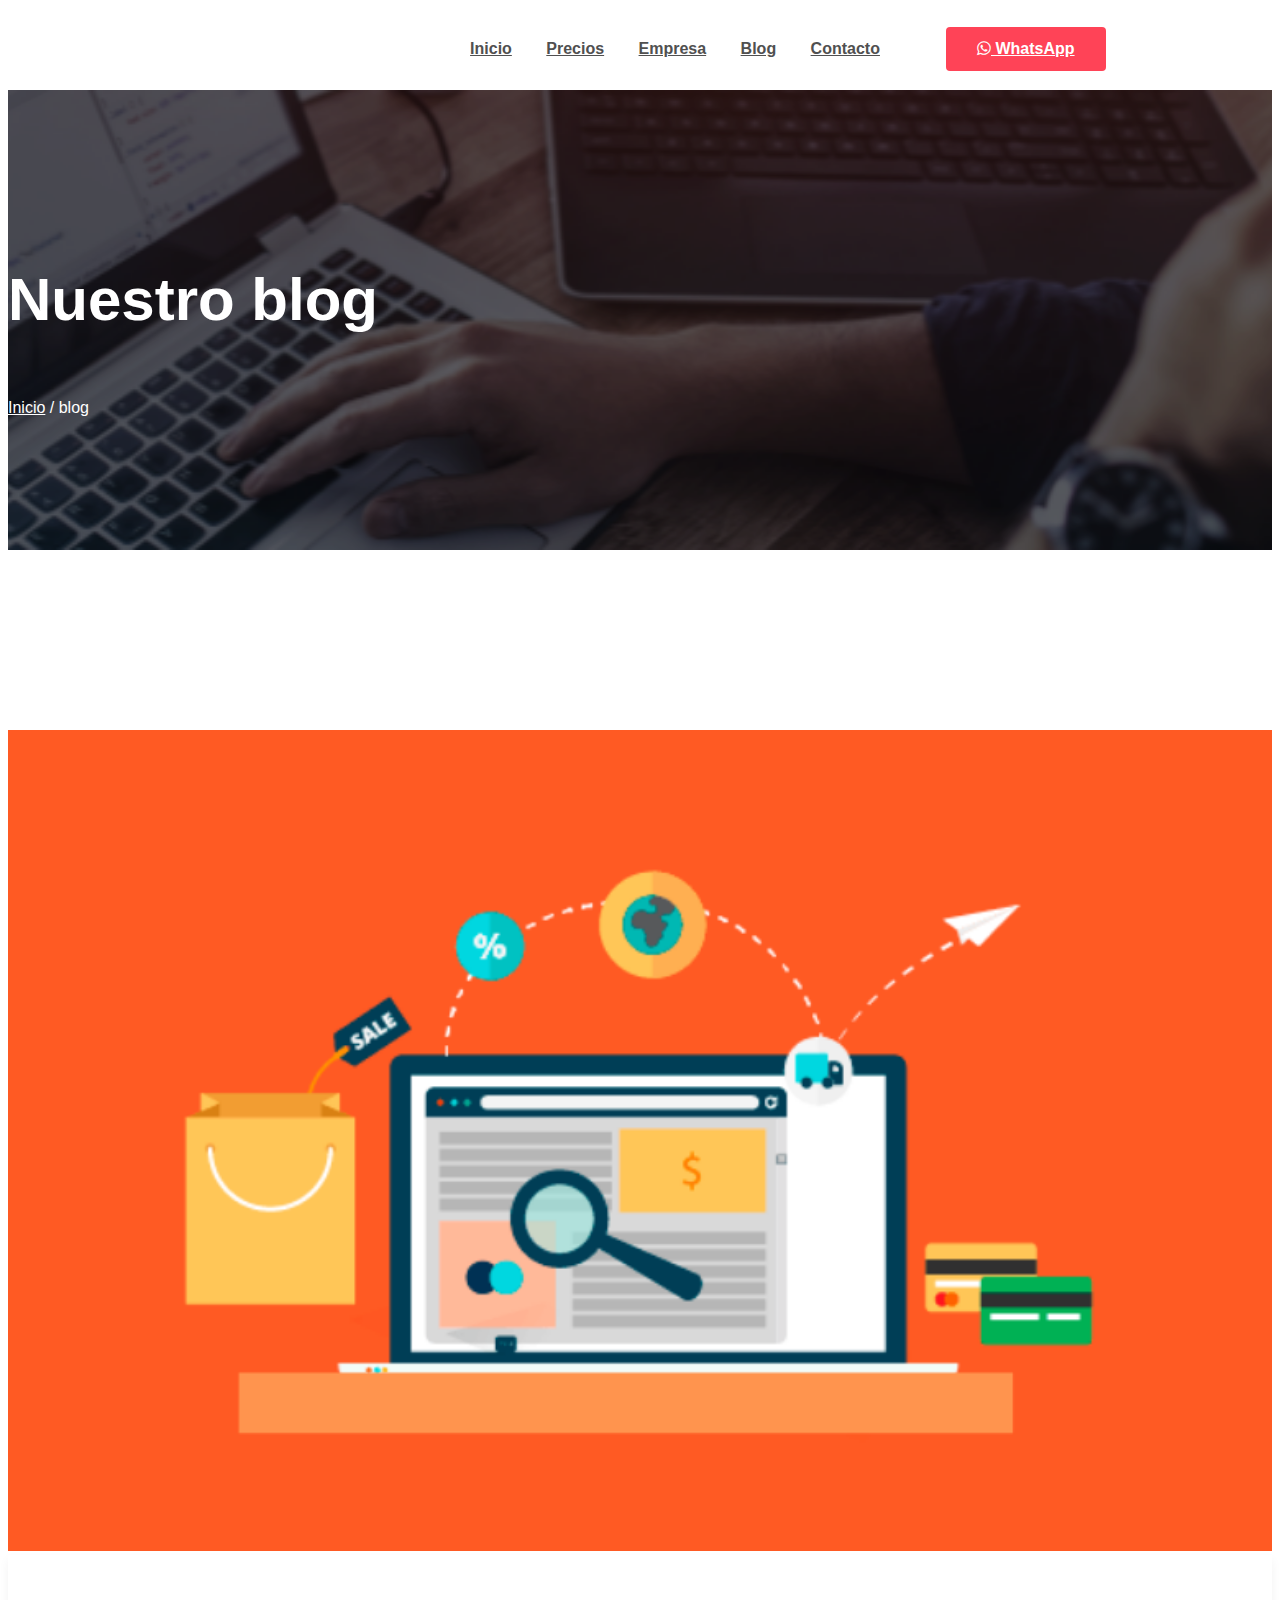
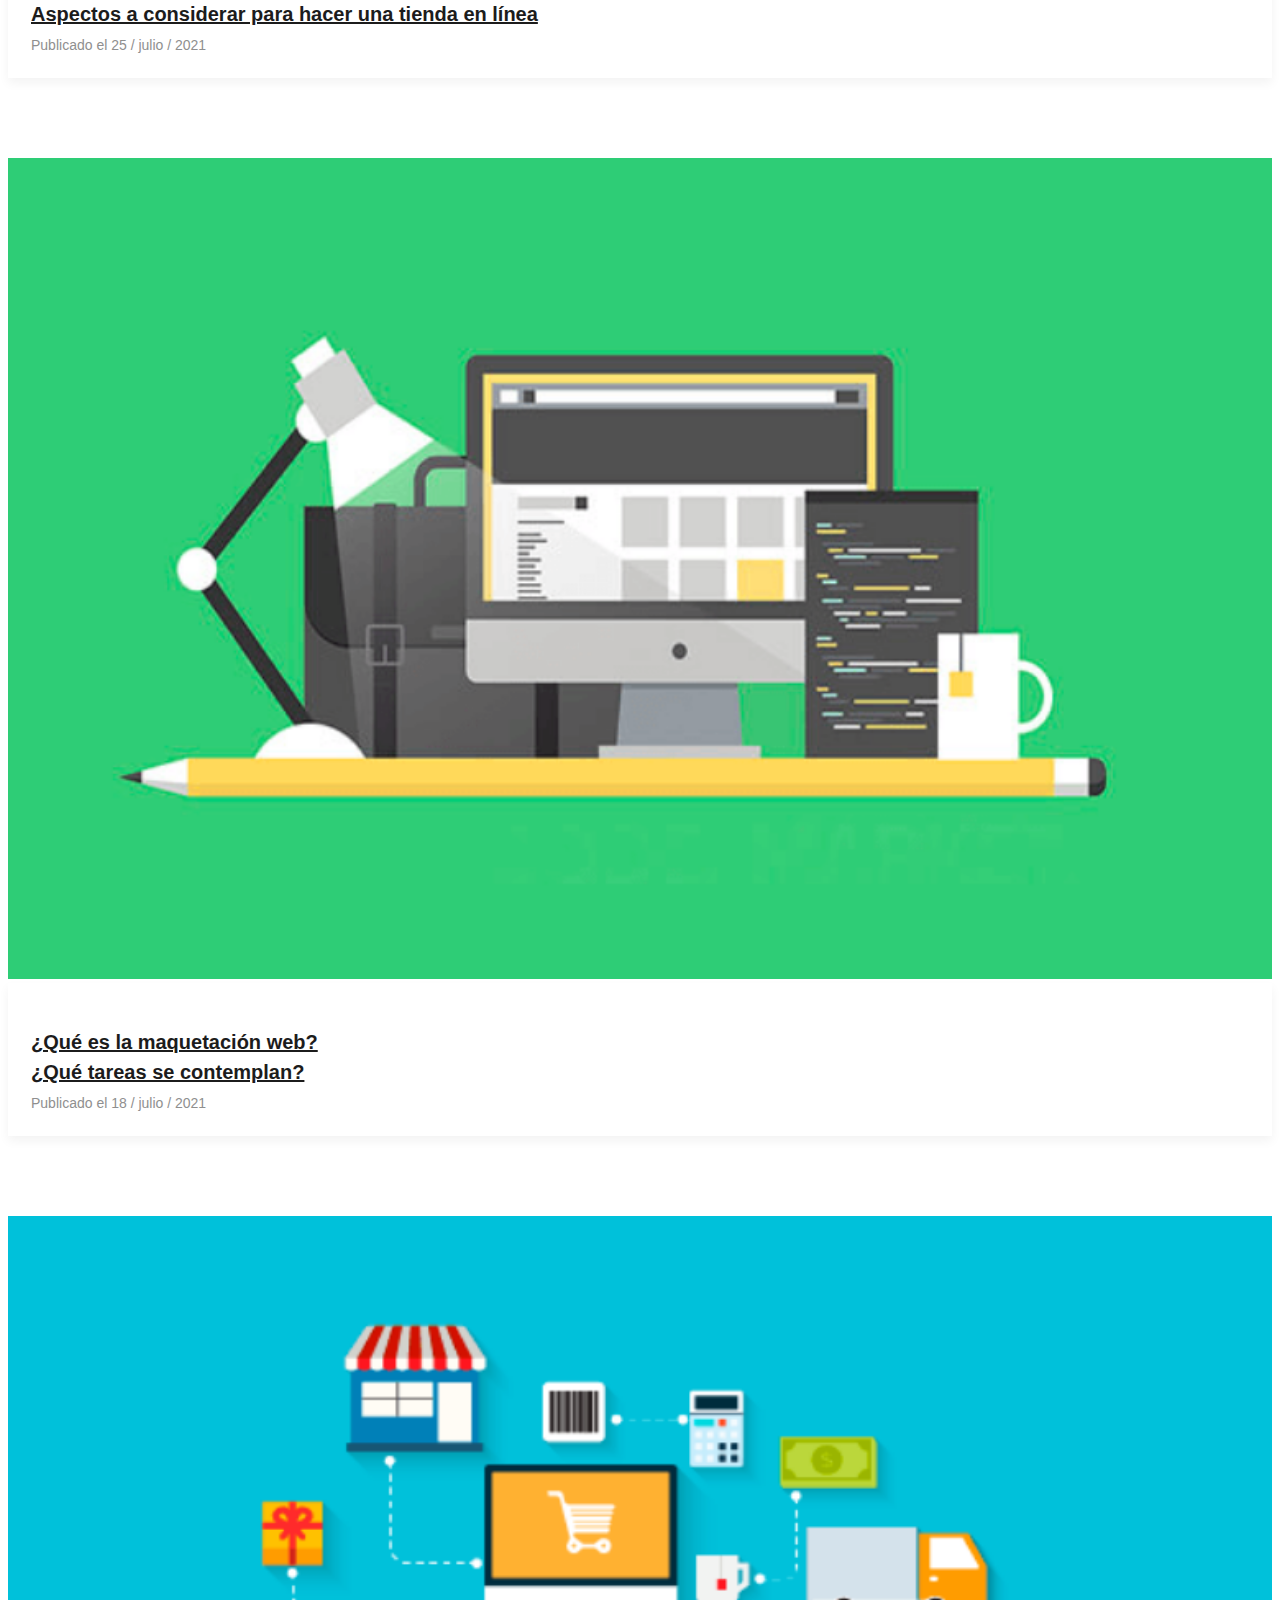
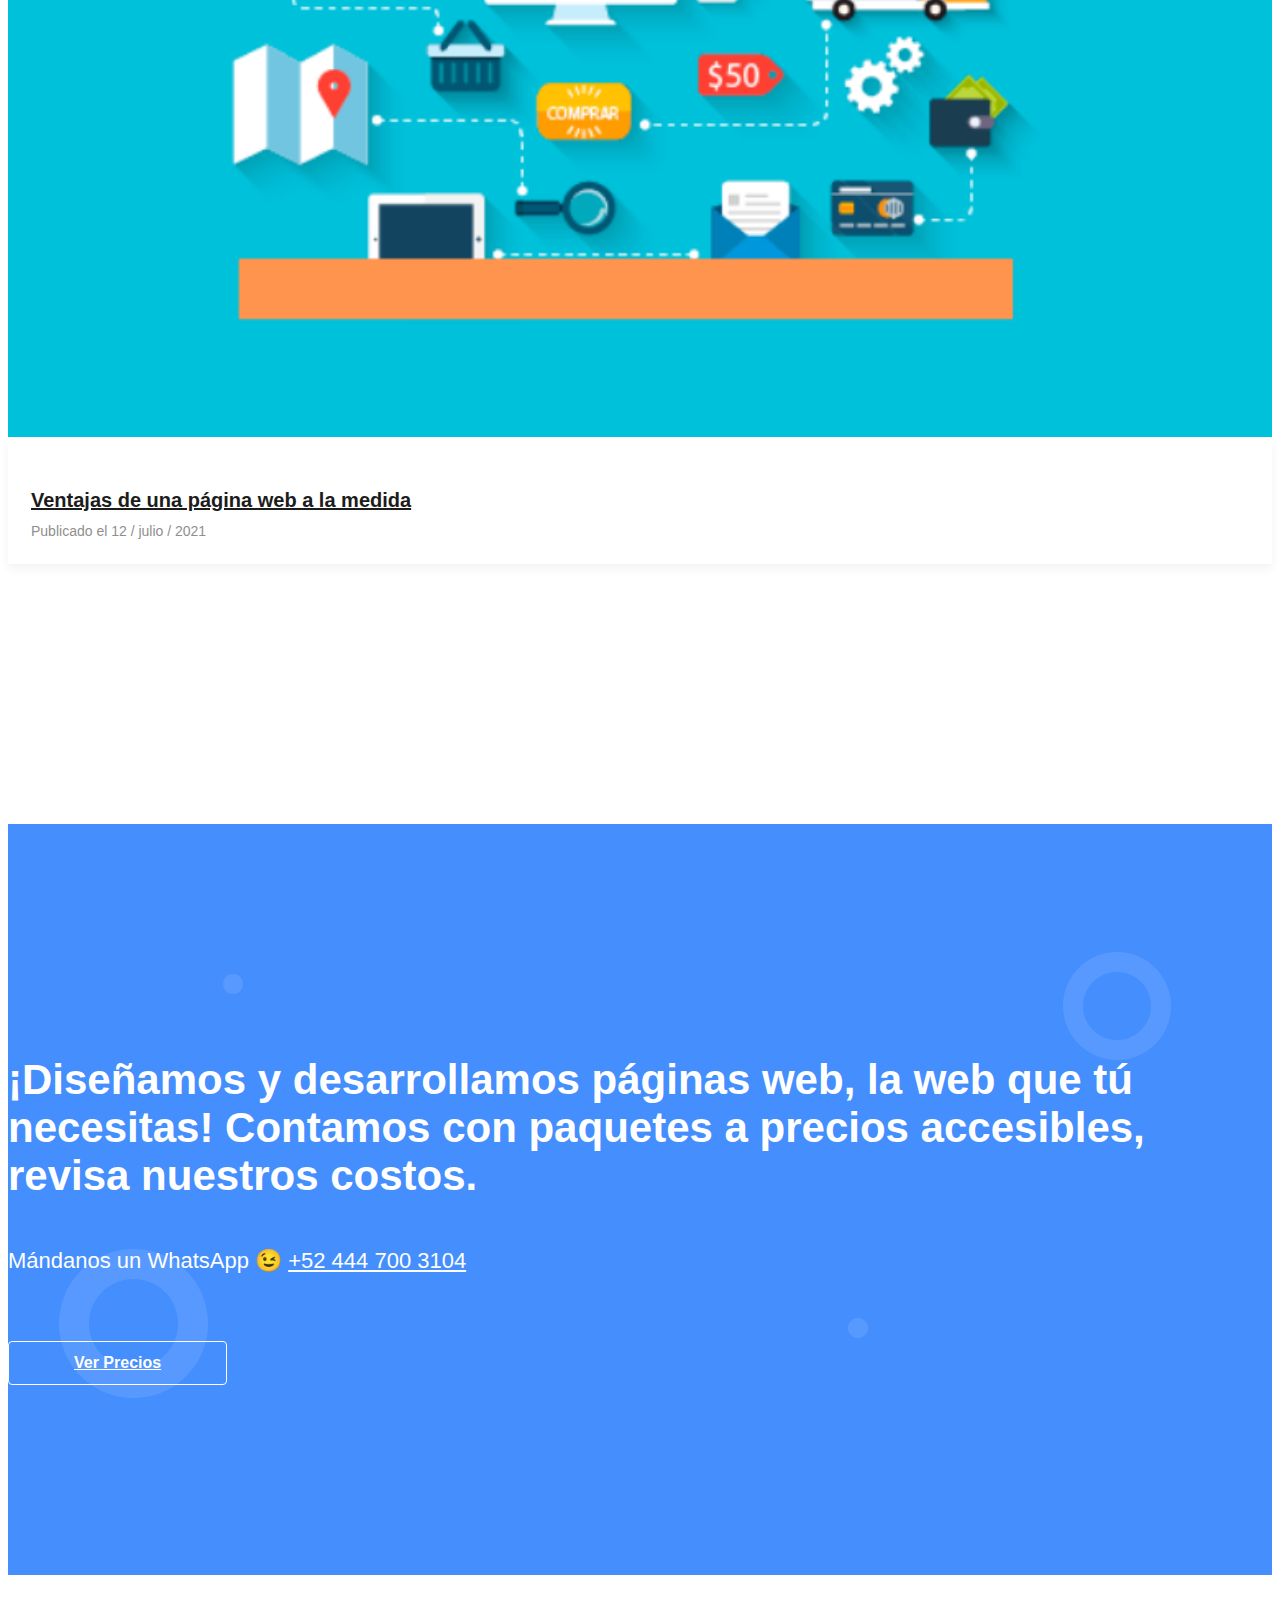
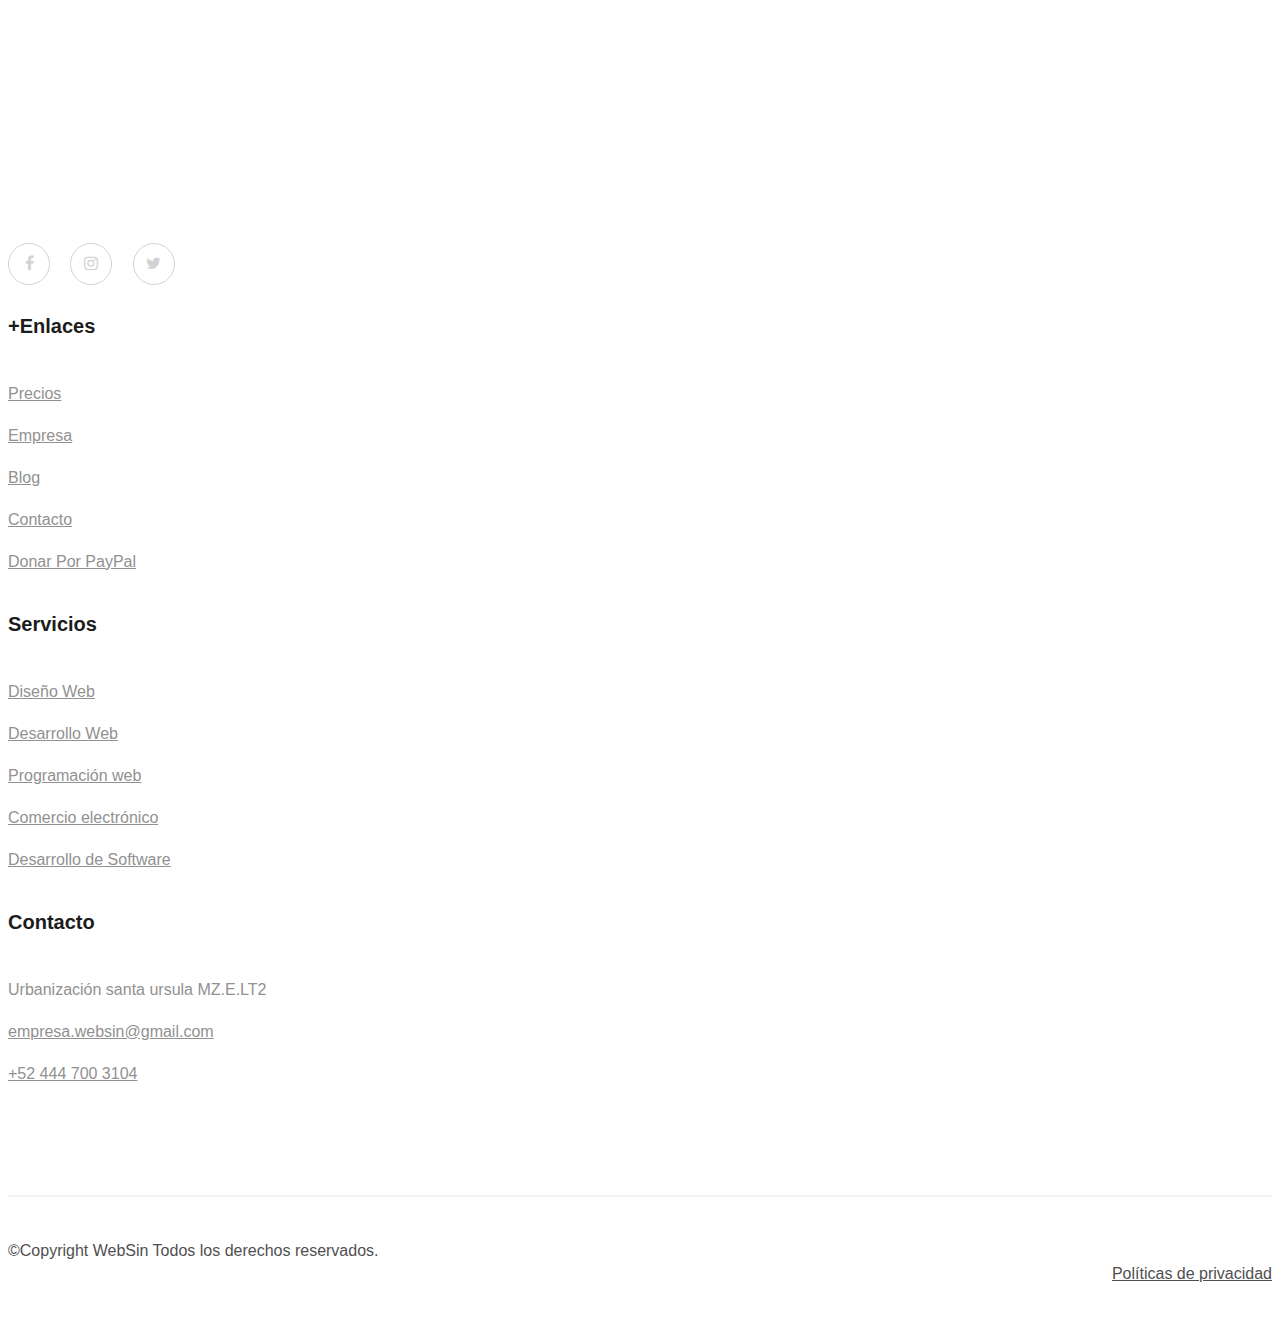
==== commit e7d49b97: "Add files via upload" ====
--- a/blog_01.html
+++ b/blog_01.html
@@ -1,35 +1,79 @@
 <!doctype html>
-<html class="no-js" lang="es">
-
+<html class="no-js" lang="es-MX">
 
 <head>
     <meta charset="utf-8">
     <meta http-equiv="x-ua-compatible" content="ie=edge">
-    <title>WebSin - Desarrollo Web</title>
-    <meta name="description" content="">
+    <title>WebSin - Empresa de desarrollo web</title>
+
+    <meta name="keywords" content="Diseño Web, Desarrollo Web, Programación web, Comercio electrónico, Desarrollo de Software, html, css, js, Páginas web responsivas, Páginas Web Estáticas, Páginas Web Dinámicas, Tienda Virtual, Webs Corporativas" />
+
+    <meta name="description" content="Creamos el sitio web ideal para tu negocio,
+    a un buen precio y seguimiento. ¡Diseñamos y desarrollamos páginas web, la web que tú necesitas! Contamos con paquetes a precios accesibles, revisa nuestros costos. Dise&ntilde;o de p&aacute;ginas Web, Aplicaciones Web, Desarrollo Web en Guadalajara, Jalisco, M&eacute;xico. Tiendas en l&iacute;nea, Posicionamiento Web y Publicidad en redes sociales." />
+
     <meta name="viewport" content="width=device-width, initial-scale=1">
 
+    <!--================================================
+    SCHEMA MARKUP FOR GOOGLE
+    =================================================-->
+    <meta itemprop="name" content="Dise&ntilde;o de P&aacute;ginas Web. Desarrollo Web en M&eacute;xico." />
+    <meta itemprop="description" content="Dise&ntilde;o de p&aacute;ginas Web, Aplicaciones Web, Desarrollo Web en M&eacute;xico. Tiendas en l&iacute;nea, Posicionamiento Web y Publicidad en redes sociales." />
+    <meta itemprop="image" content="https://websin.site/img/favicon.png" />
+
+    <!--================================================
+    OPEN GRAPH DATA
+    =================================================-->
+    <meta property="og:locale" content="es_MX" />
+    <meta property="og:title" content="Dise&ntilde;o de P&aacute;. Desarrollo Web en M&eacute;xico." />
+    <meta property="og:description" content="Dise&ntilde;o de p&aacute;ginas Web, Aplicaciones Web, Desarrollo Web en M&eacute;xico. Tiendas en l&iacute;nea, Posicionamiento Web y Publicidad en redes sociales." />
+    <meta property="og:type" content="article" />
+    <meta property="og:url" content="https://websin.site/" />
+    <meta property="og:site_name" content="WebSin" />
+    <meta property="og:image" content="img/favicon.png" />
+    <meta property="og:image:width" content="200" />
+    <meta property="og:image:height" content="200" />
+    <meta property="og:image:alt" content="WebSin" />
+
+    <!--================================================
+    TWITTER CARD DATA
+    =================================================-->
+    <meta name="twitter:title" content="Dise&ntilde;o de P&aacute;ginas Web. Desarrollo Web en M&eacute;xico." />
+    <meta name="twitter:description" content="Dise&ntilde;o de p&aacute;ginas Web, Aplicaciones Web, Desarrollo Web en M&eacute;xico. Tiendas en l&iacute;nea, Posicionamiento Web y Publicidad en redes sociales." />
+    <meta name="twitter:image" content="https://websin.site/img/favicon.png" />
+    <meta name="twitter:card" content="summary" />
+    <meta name="twitter:site" content="@websin" />
+    <meta name="twitter:creator" content="@websin" />
+
+
     <!-- <link rel="manifest" href="site.webmanifest"> -->
-    <link rel="shortcut icon" type="image/x-icon" href="img/favicon.png">
+    <link rel="shortcut icon" type="image/x-icon" href="https://websin.site/img/favicon.png">
     <!-- Place favicon.ico in the root directory -->
 
     <!-- CSS here -->
-    <link rel="stylesheet" href="css/bootstrap.min.css">
-    <link rel="stylesheet" href="css/owl.carousel.min.css">
-    <link rel="stylesheet" href="css/magnific-popup.css">
+    <link rel="stylesheet" href="https://websin.site/css/bootstrap.min.css">
+    <link rel="stylesheet" href="https://websin.site/css/owl.carousel.min.css">
+    <link rel="stylesheet" href="https://websin.site/css/magnific-popup.css">
     <link rel="stylesheet" href="css/font-awesome.min.css">
     <link rel="stylesheet" href="css/themify-icons.css">
-    <link rel="stylesheet" href="css/flaticon.css">
-    <link rel="stylesheet" href="css/nice-select.css">
-    <link rel="stylesheet" href="css/animate.min.css">
-    <link rel="stylesheet" href="css/slicknav.css"> 
+    <link rel="stylesheet" href="https://websin.site/css/flaticon.css">
+    <link rel="stylesheet" href="https://websin.site/css/nice-select.css">
+    <link rel="stylesheet" href="https://websin.site/css/animate.min.css">
+    <link rel="stylesheet" href="https://websin.site/css/slicknav.css"> 
     <link rel="stylesheet" href="css/style.css">
 
 </head>
 
 <body>
+    <!--================================================
+    URL LOCATION
+    =================================================-->
+    <span id="url-location" data-url="https://websin.site/"></span>
+    <span id="url-current" data-url="https://websin.site/"></span>
+    <span id="url" data-url="https://websin.site/"></span>
+
+
     <header>
-        <div id="sticky-header" class="header_area header_area01">
+        <div id="sticky-header" class="header_area">
             <div class="container-fluid">
                 <div class="row">
                     <div class="col-12">
@@ -37,29 +81,29 @@
                             <!-- header__left__start  -->
                             <div class="header__left">
                                 <div class="logo_img">
-                                    <a href="index.html">
-                                        <img src="img/logo.png" alt="">
+                                    <a href="https://websin.site/index.html">
+                                        <img src="https://websin.site/img/logo.png" alt="">
                                     </a>
                                 </div>
                             </div>
                             <!-- header__left__start  -->
-
+                            
                             <!-- main_menu_start  -->
                             <div class="main_menu text-center d-none d-lg-block">
                                 <nav>
                                     <ul id="mobile-menu">
-                                        <li><a href="index.html">Inicio</a>
+                                        <li><a href="https://websin.site/index.html">Inicio</a>
                                         </li>
-                                        <li><a href="prising.html">Precios</a>
+                                        <li><a href="https://websin.site/prising.html">Precios</a>
                                         </li>
-                                        <li><a href="career.html">Empresa</a></li>
-                                        <li><a href="blog_01.html">Blog</a></li>
-                                        <li><a href="contact.html">Contacto</a></li>
+                                        <li><a href="https://websin.site/career.html">Empresa</a></li>
+                                        <li><a href="https://websin.site/blog_01.html">Blog</a></li>
+                                        <li><a href="https://websin.site/contact.html">Contacto</a></li>
                                     </ul>
                                 </nav>
                             </div>
                             <!-- main_menu_start  -->
-
+                            
                             <!-- header__right_start  -->
                             <div class="header__right">
                                 <div class="contact_wrap d-flex align-items-center">
@@ -178,14 +222,14 @@
     <!-- footer_start -->
     <footer>
         <div class="ilstrator_footer_img d-none d-lg-block ">
-            <img src="img/banner/footer_ils_1.png" alt="">
+            <img src="https://websin.site/img/banner/footer_ils_1.png" alt="">
         </div>
         <div class="anim_icon ">
             <div class="anim_icon_1 amination_custom">
-                <img src="img/animated_icon/4.png" alt="">
+                <img src="https://websin.site/img/animated_icon/4.png" alt="">
             </div>
             <div class="anim_icon_2 amination_custom11">
-                <img src="img/animated_icon/5.png" alt="">
+                <img src="https://websin.site/img/animated_icon/5.png" alt="">
             </div>
         </div>
         <div class="footer_top_area">
@@ -195,7 +239,7 @@
                         <div class="footer_widget wow fadeInUp" data-wow-duration="1s" data-wow-delay=".1s">
                             <div class="footer_logo">
                                 <a href="#">
-                                    <img src="img/logo.png" alt="">
+                                    <img src="https://websin.site/img/logo.png" alt="">
                                 </a>
                             </div>
                             <div class="social_links">
@@ -213,10 +257,10 @@
                                 <h3>+Enlaces</h3>
                             </div>
                             <ul class="link_list">
-                                <li><a href="prising.html">Precios</a></li>
-                                <li><a href="#">Empresa</a></li>
-                                <li><a href="blog_01.html">Blog</a></li>
-                                <li><a href="contact.html">Contacto</a></li>
+                                <li><a href="https://websin.site/prising.html">Precios</a></li>
+                                <li><a href="https://websin.site/career.html">Empresa</a></li>
+                                <li><a href="https://websin.site/blog_01.html">Blog</a></li>
+                                <li><a href="https://websin.site/contact.html">Contacto</a></li>
                                 <li><a href="#">Donar Por PayPal</a></li>
                             </ul>
                         </div>
@@ -227,11 +271,11 @@
                                 <h3>Servicios</h3>
                             </div>
                             <ul class="link_list">
-                                <li><a href="index.html">Diseño Web</a></li>
-                                <li><a href="index.html">Desarrollo Web</a></li>
-                                <li><a href="index.html">Programación web</a></li>
-                                <li><a href="index.html">Comercio electrónico</a></li>
-                                <li><a href="index.html">Desarrollo de Software</a></li>
+                                <li><a href="#">Diseño Web</a></li>
+                                <li><a href="#">Desarrollo Web</a></li>
+                                <li><a href="#">Programación web</a></li>
+                                <li><a href="#">Comercio electrónico</a></li>
+                                <li><a href="#">Desarrollo de Software</a></li>
                             </ul>
                         </div>
                     </div> 
@@ -286,24 +330,24 @@
 
     <!--All JS here -->
     <script src="//code.tidio.co/db4p8rjgb64txutp5r9zfmckipb7mazk.js" async></script>
-    <script src="js/vendor/modernizr-3.5.0.min.js"></script>
-    <script src="js/vendor/jquery-1.12.4.min.js"></script>
-    <script src="js/popper.min.js"></script>
-    <script src="js/bootstrap.min.js"></script>
-    <script src="js/owl.carousel.min.js"></script>
-    <script src="js/isotope.pkgd.min.js"></script>
-    <script src="js/waypoints.min.js"></script>
-    <script src="js/jquery.counterup.min.js"></script>
-    <script src="js/imagesloaded.pkgd.min.js"></script>
-    <script src="js/wow.min.js"></script>
-    <script src="js/nice-select.min.js"></script>
-    <script src="js/jquery.slicknav.js"></script>
-    <script src="js/jquery.magnific-popup.min.js"></script>
-    <script src="js/parallax.js"></script>
-    <script src="js/plugins.js"></script>
+    <script src="https://websin.site/js/vendor/modernizr-3.5.0.min.js"></script>
+    <script src="https://websin.site/js/vendor/jquery-1.12.4.min.js"></script>
+    <script src="https://websin.site/js/popper.min.js"></script>
+    <script src="https://websin.site/js/bootstrap.min.js"></script>
+    <script src="https://websin.site/js/owl.carousel.min.js"></script>
+    <script src="https://websin.site/js/isotope.pkgd.min.js"></script>
+    <script src="https://websin.site/js/waypoints.min.js"></script>
+    <script src="https://websin.site/js/jquery.counterup.min.js"></script>
+    <script src="https://websin.site/js/imagesloaded.pkgd.min.js"></script>
+    <script src="https://websin.site/js/wow.min.js"></script>
+    <script src="https://websin.site/js/nice-select.min.js"></script>
+    <script src="https://websin.site/js/jquery.slicknav.js"></script>
+    <script src="https://websin.site/js/jquery.magnific-popup.min.js"></script>
+    <script src="https://websin.site/js/parallax.js"></script>
+    <script src="https://websin.site/js/plugins.js"></script>
 
     <!-- main js  -->
-    <script src="js/main.js"></script>
+    <script src="https://websin.site/js/main.js"></script>
 
 </body>
 
--- a/css/style.css
+++ b/css/style.css
@@ -1,16 +1,3 @@
-/*----------------------------------------------------
-@File: Default Styles
-@Author: 
-
-This file contains the styling for the actual theme, this
-is the file you need to edit to change the look of the
-theme.
----------------------------------------------------- */
-/*=====================================================================
-@Template Name: sassco
-@Developed By: 
-
-=====================================================================*/
 /*----------------------------------------------------*/
 @import url("../../css.css");
 /*----------------------------------------------------*/
@@ -316,7 +303,7 @@
 #back-top {
   position: fixed;
   right: 20px;
-  bottom: 130px;
+  bottom: 115px;
   cursor: pointer;
   z-index: 9999999;
   display: none;
@@ -344,14 +331,6 @@
   box-shadow: 0px 10px 20px 0px rgba(255, 67, 87, 0.4);
 }
 
-/* line 252, I:/last_update/sassco-html/sassco/scss/_reset.scss */
-.home_3 #back-top a {
-  background: #00ebac;
-  -webkit-box-shadow: 0px 10px 20px 0px rgba(172, 249, 228, 0.21);
-  -moz-box-shadow: 0px 10px 20px 0px rgba(172, 249, 228, 0.21);
-  box-shadow: 0px 10px 20px 0px rgba(172, 249, 228, 0.21);
-}
-
 /*----------------------------------------------------*/
 /*----------------------------------------------------*/
 /* line 1, I:/last_update/sassco-html/sassco/scss/_btn.scss */
@@ -2627,6 +2606,44 @@
     margin-bottom: 20px;
   }
 }
+
+
+/* line 261, I:/last_update/sassco-html/sassco/scss/_banner.scss */
+.banner_area .banner_text h1 {
+  font-size: 60px;
+  font-weight: 700;
+  color: #1c1c1c;
+  line-height: 70px;
+  margin-bottom: 66px;
+}
+
+@media (max-width: 767px) {
+  /* line 261, I:/last_update/sassco-html/sassco/scss/_banner.scss */
+  .banner_area .banner_text h1 {
+    font-size: 30px;
+    line-height: 40px;
+    margin-bottom: 30px;
+  }
+}
+
+@media (min-width: 992px) and (max-width: 1199.99px) {
+  /* line 261, I:/last_update/sassco-html/sassco/scss/_banner.scss */
+  .banner_area .banner_text h1 {
+    font-size: 40px;
+    line-height: 50px;
+    margin-bottom: 30px;
+  }
+}
+
+@media (min-width: 768px) and (max-width: 991px) {
+  /* line 261, I:/last_update/sassco-html/sassco/scss/_banner.scss */
+  .banner_area .banner_text h1 {
+    font-size: 35px;
+    line-height: 45px;
+    margin-bottom: 20px;
+  }
+}
+
 
 /* line 284, I:/last_update/sassco-html/sassco/scss/_banner.scss */
 .banner_area .banner_text .site_link_form h4 {
@@ -3265,7 +3282,7 @@
 
 /* line 47, I:/last_update/sassco-html/sassco/scss/_case.scss */
 .case_study_area .single-case .hover_overlay .case_heading {
-  margin-top: 25px;
+  margin-top: 17px;
   padding-bottom: 20px;
 }
 
@@ -3337,7 +3354,7 @@
 
 /* line 88, I:/last_update/sassco-html/sassco/scss/_case.scss */
 .case_study_area .single-case .hover_overlay .list {
-  margin-top: 20px;
+  margin-top: 32px;
   margin-bottom: 60px;
 }
 
@@ -3899,148 +3916,6 @@
 
 /*----------------------------------------------------*/
 /*----------------------------------------------------*/
-/* line 1, I:/last_update/sassco-html/sassco/scss/_counter.scss */
-.counter_area {
-  padding-top: 100px;
-  padding-bottom: 70px;
-  position: relative;
-}
-
-/* line 5, I:/last_update/sassco-html/sassco/scss/_counter.scss */
-.counter_area.plus_padding {
-  padding-bottom: 150px;
-  padding-top: 80px;
-}
-
-@media (max-width: 767px) {
-  /* line 5, I:/last_update/sassco-html/sassco/scss/_counter.scss */
-  .counter_area.plus_padding {
-    padding-top: 0px;
-    padding-bottom: 20px;
-  }
-}
-
-@media (min-width: 768px) and (max-width: 991px) {
-  /* line 5, I:/last_update/sassco-html/sassco/scss/_counter.scss */
-  .counter_area.plus_padding {
-    padding-top: 0px;
-    padding-bottom: 70px;
-  }
-}
-
-@media (max-width: 767px) {
-  /* line 1, I:/last_update/sassco-html/sassco/scss/_counter.scss */
-  .counter_area {
-    padding-top: 50px;
-    padding-bottom: 20px;
-  }
-}
-
-/* line 21, I:/last_update/sassco-html/sassco/scss/_counter.scss */
-.counter_area .counter_icon {
-  width: 100px;
-  height: 100px;
-  border-radius: 50%;
-  margin: auto;
-  text-align: center;
-  line-height: 96px;
-  background: #ffecee;
-}
-
-/* line 29, I:/last_update/sassco-html/sassco/scss/_counter.scss */
-.counter_area .counter_icon:nth-child(2) {
-  background: #000;
-}
-
-/* line 33, I:/last_update/sassco-html/sassco/scss/_counter.scss */
-.counter_area .col-xl-4:nth-child(2) .single_counter .counter_icon {
-  background: #e5fdf7;
-}
-
-/* line 36, I:/last_update/sassco-html/sassco/scss/_counter.scss */
-.counter_area .col-xl-4:nth-child(3) .single_counter .counter_icon {
-  background: #f4eefe;
-}
-
-/* line 39, I:/last_update/sassco-html/sassco/scss/_counter.scss */
-.counter_area .couner_ilstrator_bg {
-  position: absolute;
-  left: 0;
-  top: 0;
-  width: 660px;
-  bottom: 0;
-}
-
-/* line 45, I:/last_update/sassco-html/sassco/scss/_counter.scss */
-.counter_area .couner_ilstrator_bg img {
-  width: 100%;
-}
-
-/* line 49, I:/last_update/sassco-html/sassco/scss/_counter.scss */
-.counter_area .single_counter {
-  padding: 60px 0;
-  text-align: center;
-  border: 1px solid transparent;
-  -webkit-box-shadow: 0px 10px 22px 0px rgba(0, 0, 0, 0.05);
-  -moz-box-shadow: 0px 10px 22px 0px rgba(0, 0, 0, 0.05);
-  box-shadow: 0px 10px 22px 0px rgba(0, 0, 0, 0.05);
-  -webkit-transition: 0.3s;
-  -moz-transition: 0.3s;
-  -ms-transition: 0.3s;
-  -o-transition: 0.3s;
-  transition: 0.3s;
-  margin-bottom: 30px;
-}
-
-/* line 61, I:/last_update/sassco-html/sassco/scss/_counter.scss */
-.counter_area .single_counter h3 {
-  font-size: 42px;
-  font-weight: 700;
-  color: #1c1c1c;
-  margin-top: 26px;
-  margin-bottom: 18px;
-}
-
-@media (min-width: 768px) and (max-width: 991px) {
-  /* line 61, I:/last_update/sassco-html/sassco/scss/_counter.scss */
-  .counter_area .single_counter h3 {
-    font-size: 30px;
-    margin-bottom: 20px;
-  }
-}
-
-@media (max-width: 767px) {
-  /* line 61, I:/last_update/sassco-html/sassco/scss/_counter.scss */
-  .counter_area .single_counter h3 {
-    font-size: 30px;
-    margin-bottom: 20px;
-  }
-}
-
-/* line 81, I:/last_update/sassco-html/sassco/scss/_counter.scss */
-.counter_area .single_counter span.conter_subtitle {
-  color: #505050;
-  font-size: 16px;
-  font-weight: 400;
-}
-
-/* line 86, I:/last_update/sassco-html/sassco/scss/_counter.scss */
-.counter_area .single_counter:hover {
-  border: 1px solid #ff4357;
-}
-
-/* line 90, I:/last_update/sassco-html/sassco/scss/_counter.scss */
-.counter_area .col-xl-4:nth-child(2) .single_counter:hover {
-  border: 1px solid #00ebac !important;
-}
-
-/* line 93, I:/last_update/sassco-html/sassco/scss/_counter.scss */
-.counter_area .col-xl-4:nth-child(3) .single_counter:hover {
-  border: 1px solid #9657f6 !important;
-}
-
-/*----------------------------------------------------*/
-/*----------------------------------------------------*/
 /* line 1, I:/last_update/sassco-html/sassco/scss/_news.scss */
 .news_area {
   padding-top: 100px !important;
@@ -4694,276 +4569,7 @@
   color: #fff;
 }
 
-/* line 46, I:/last_update/sassco-html/sassco/scss/_about_page.scss */
-.about_info_area {
-  padding-top: 180px;
-  padding-bottom: 90px;
-}
-
-@media (max-width: 767px) {
-  /* line 46, I:/last_update/sassco-html/sassco/scss/_about_page.scss */
-  .about_info_area {
-    padding-top: 50px;
-    padding-bottom: 25px;
-  }
-}
-
-@media (min-width: 768px) and (max-width: 991px) {
-  /* line 46, I:/last_update/sassco-html/sassco/scss/_about_page.scss */
-  .about_info_area {
-    padding-top: 95px;
-    padding-bottom: 10px;
-  }
-}
-
-@media (max-width: 767px) {
-  /* line 57, I:/last_update/sassco-html/sassco/scss/_about_page.scss */
-  .about_info_area .info_thumb {
-    margin-bottom: 30px;
-  }
-}
-
-/* line 61, I:/last_update/sassco-html/sassco/scss/_about_page.scss */
-.about_info_area .info_thumb img {
-  width: 100%;
-}
-
-/* line 65, I:/last_update/sassco-html/sassco/scss/_about_page.scss */
-.about_info_area .info_text {
-  padding-left: 65px;
-  padding-right: 75px;
-}
-
-@media (max-width: 767px) {
-  /* line 65, I:/last_update/sassco-html/sassco/scss/_about_page.scss */
-  .about_info_area .info_text {
-    padding: 0;
-  }
-}
-
-@media (min-width: 768px) and (max-width: 991px) {
-  /* line 65, I:/last_update/sassco-html/sassco/scss/_about_page.scss */
-  .about_info_area .info_text {
-    padding: 0;
-  }
-}
-
-@media (min-width: 992px) and (max-width: 1199.99px) {
-  /* line 65, I:/last_update/sassco-html/sassco/scss/_about_page.scss */
-  .about_info_area .info_text {
-    padding: 0;
-  }
-}
-
-/* line 82, I:/last_update/sassco-html/sassco/scss/_about_page.scss */
-.about_info_area .info_text .info_text_1 {
-  margin-top: 17px;
-}
-
-@media (min-width: 768px) and (max-width: 991px) {
-  /* line 82, I:/last_update/sassco-html/sassco/scss/_about_page.scss */
-  .about_info_area .info_text .info_text_1 {
-    margin-top: 0;
-  }
-}
-
-/* line 89, I:/last_update/sassco-html/sassco/scss/_about_page.scss */
-.about_info_area .info_text .info_text_2 {
-  margin-bottom: 45px;
-}
-
-@media (min-width: 768px) and (max-width: 991px) {
-  /* line 89, I:/last_update/sassco-html/sassco/scss/_about_page.scss */
-  .about_info_area .info_text .info_text_2 {
-    margin-bottom: 10px;
-  }
-}
-
-/* line 98, I:/last_update/sassco-html/sassco/scss/_about_page.scss */
-.about_info_area2 {
-  padding-top: 90px;
-  padding-bottom: 90px;
-}
-
-@media (max-width: 767px) {
-  /* line 98, I:/last_update/sassco-html/sassco/scss/_about_page.scss */
-  .about_info_area2 {
-    padding-top: 25px;
-    padding-bottom: 50px;
-  }
-}
-
-/* line 110, I:/last_update/sassco-html/sassco/scss/_about_page.scss */
-.about_info_area2 .info_thumb img {
-  width: 100%;
-}
-
-/* line 114, I:/last_update/sassco-html/sassco/scss/_about_page.scss */
-.about_info_area2 .info_text {
-  padding-right: 75px;
-}
-
-@media (max-width: 767px) {
-  /* line 114, I:/last_update/sassco-html/sassco/scss/_about_page.scss */
-  .about_info_area2 .info_text {
-    padding-right: 0;
-  }
-}
-
-@media (min-width: 768px) and (max-width: 991px) {
-  /* line 114, I:/last_update/sassco-html/sassco/scss/_about_page.scss */
-  .about_info_area2 .info_text {
-    padding-right: 0;
-  }
-}
-
-/* line 128, I:/last_update/sassco-html/sassco/scss/_about_page.scss */
-.about_info_area2 .info_text .info_text_1 {
-  margin-top: 17px;
-}
-
-/* line 132, I:/last_update/sassco-html/sassco/scss/_about_page.scss */
-.about_info_area2 .info_text .info_text_2 {
-  margin-bottom: 45px;
-}
-
-/*----------------------------------------------------*/
-/*----------------------------------------------------*/
-/* line 1, I:/last_update/sassco-html/sassco/scss/_service_page.scss */
-.service_wrap_area {
-  padding-top: 80px;
-  padding-bottom: 90px;
-}
-
-@media (max-width: 767px) {
-  /* line 1, I:/last_update/sassco-html/sassco/scss/_service_page.scss */
-  .service_wrap_area {
-    padding-top: 0px;
-    padding-bottom: 20px;
-  }
-}
-
-@media (min-width: 768px) and (max-width: 991px) {
-  /* line 1, I:/last_update/sassco-html/sassco/scss/_service_page.scss */
-  .service_wrap_area {
-    padding-top: 0;
-  }
-}
-
-/* line 11, I:/last_update/sassco-html/sassco/scss/_service_page.scss */
-.service_wrap_area .single_service_wrap {
-  padding-bottom: 90px;
-}
-
-@media (max-width: 767px) {
-  /* line 11, I:/last_update/sassco-html/sassco/scss/_service_page.scss */
-  .service_wrap_area .single_service_wrap {
-    padding-bottom: 30px;
-  }
-}
-
-/* line 17, I:/last_update/sassco-html/sassco/scss/_service_page.scss */
-.service_wrap_area .single_service_wrap .thumb img {
-  width: 100%;
-}
-
-/* line 21, I:/last_update/sassco-html/sassco/scss/_service_page.scss */
-.service_wrap_area .single_service_wrap:nth-child(4) {
-  padding-bottom: 0;
-}
-
-@media (max-width: 767px) {
-  /* line 24, I:/last_update/sassco-html/sassco/scss/_service_page.scss */
-  .service_wrap_area .single_service_wrap:nth-child(1), .service_wrap_area .single_service_wrap:nth-child(3) {
-    margin-bottom: 30px;
-    padding-bottom: 0;
-  }
-}
-
-@media (max-width: 767px) {
-  /* line 30, I:/last_update/sassco-html/sassco/scss/_service_page.scss */
-  .service_wrap_area .single_service_wrap:nth-child(1).single_service_wrap .thumb, .service_wrap_area .single_service_wrap:nth-child(3).single_service_wrap .thumb {
-    margin-bottom: 30px;
-  }
-}
-
-/* line 38, I:/last_update/sassco-html/sassco/scss/_service_page.scss */
-.service_wrap_area .single_service_wrap .service_wrap_info {
-  padding-left: 65px;
-}
-
-/* line 39, I:/last_update/sassco-html/sassco/scss/_service_page.scss */
-.service_wrap_area .single_service_wrap .service_wrap_info.no_padding {
-  padding-left: 0;
-  margin-bottom: 30px;
-}
-
-@media (max-width: 767px) {
-  /* line 38, I:/last_update/sassco-html/sassco/scss/_service_page.scss */
-  .service_wrap_area .single_service_wrap .service_wrap_info {
-    padding-left: 0px;
-  }
-}
-
-@media (max-width: 767px) {
-  /* line 38, I:/last_update/sassco-html/sassco/scss/_service_page.scss */
-  .service_wrap_area .single_service_wrap .service_wrap_info {
-    padding-left: 0px;
-  }
-}
-
-@media (min-width: 768px) and (max-width: 991px) {
-  /* line 38, I:/last_update/sassco-html/sassco/scss/_service_page.scss */
-  .service_wrap_area .single_service_wrap .service_wrap_info {
-    padding-left: 0px;
-  }
-}
-
-/* line 53, I:/last_update/sassco-html/sassco/scss/_service_page.scss */
-.service_wrap_area .single_service_wrap .service_wrap_info .section_title {
-  margin-bottom: 19px;
-}
-
-/* line 56, I:/last_update/sassco-html/sassco/scss/_service_page.scss */
-.service_wrap_area .single_service_wrap .service_wrap_info p {
-  color: #505050;
-  line-height: 1.75;
-}
-
-@media (min-width: 768px) and (max-width: 991px) {
-  /* line 59, I:/last_update/sassco-html/sassco/scss/_service_page.scss */
-  .service_wrap_area .single_service_wrap .service_wrap_info p br {
-    display: none;
-  }
-}
-
-/* line 65, I:/last_update/sassco-html/sassco/scss/_service_page.scss */
-.service_wrap_area .single_service_wrap .service_wrap_info ul {
-  margin-bottom: 51px;
-}
-
-@media (max-width: 767px) {
-  /* line 65, I:/last_update/sassco-html/sassco/scss/_service_page.scss */
-  .service_wrap_area .single_service_wrap .service_wrap_info ul {
-    margin-bottom: 20px;
-  }
-}
-
-@media (min-width: 768px) and (max-width: 991px) {
-  /* line 65, I:/last_update/sassco-html/sassco/scss/_service_page.scss */
-  .service_wrap_area .single_service_wrap .service_wrap_info ul {
-    margin-bottom: 30px;
-  }
-}
-
-/* line 73, I:/last_update/sassco-html/sassco/scss/_service_page.scss */
-.service_wrap_area .single_service_wrap .service_wrap_info ul li {
-  color: #505050;
-  line-height: 1.75;
-  font-family: "Nunito Sans", sans-serif;
-  font-size: 16px;
-  font-weight: 600;
-}
+
 
 
 
